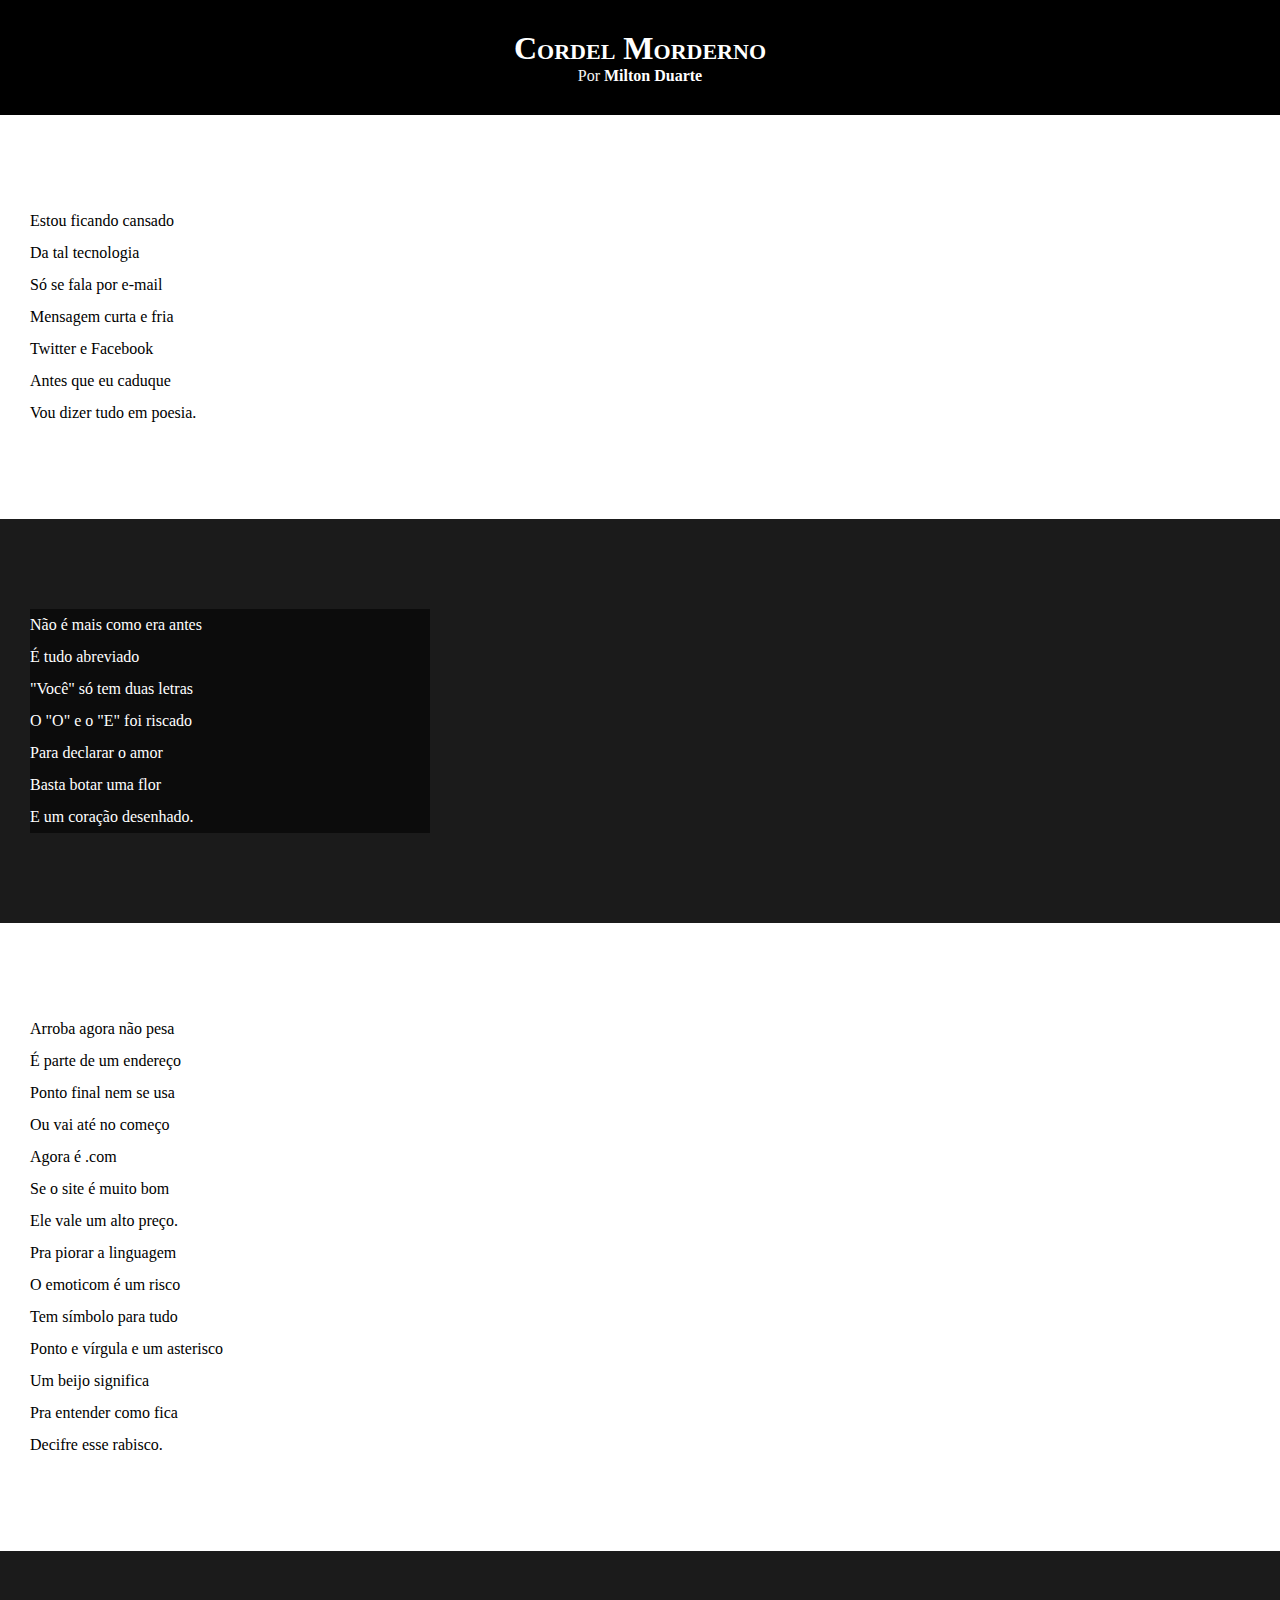
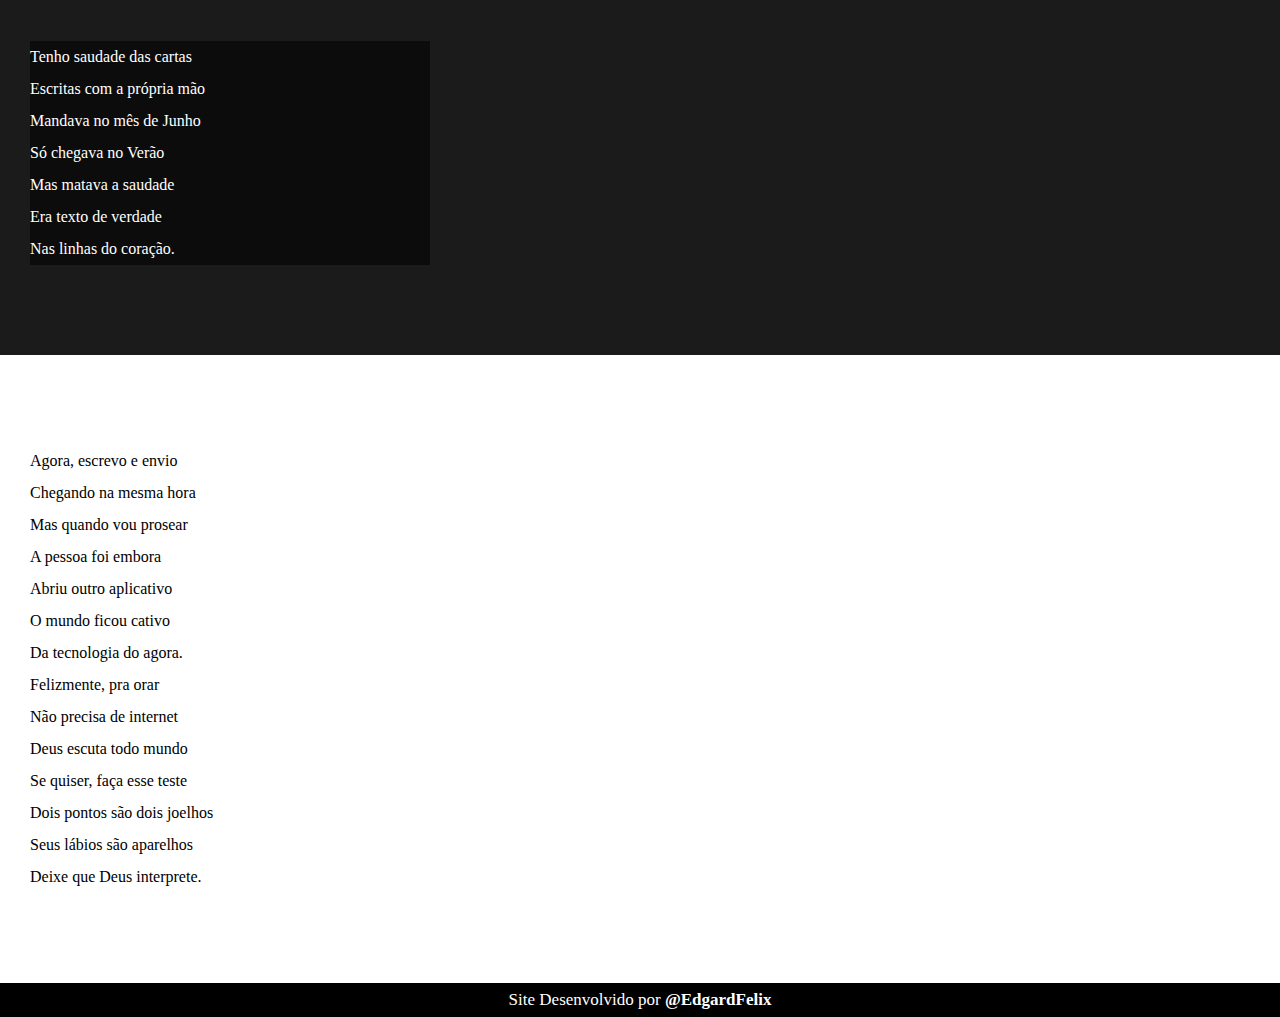
==== pag01.html @ 6a3f0fea "Criando estrutura" ====
<!DOCTYPE html>
<html lang="pt-br">
<head>
    <meta charset="UTF-8">
    <meta name="viewport" content="width=device-width, initial-scale=1.0">
    <link rel="shortcut icon" href="icon/nota.ico" type="image/x-icon">
    <title>Cordel Morderno</title>
    <link rel="stylesheet" href="estilo.css">
</head>
<body>
        <header>
            <h1>Cordel Morderno</h1>

            <p>Por <a href="https://www.recantodasletras.com.br/poesias/3186743" target="_blank">Milton Duarte</a></p>
        </header>


        <section class="normal">
            <p>
                Estou ficando cansado <br>
                Da tal tecnologia <br>
                Só se fala por e-mail <br>
                Mensagem curta e fria <br>
                Twitter e Facebook <br>
                Antes que eu caduque <br>
                Vou dizer tudo em poesia.
            </p>
        </section>

        

        <section class="imagem">
            <p>
                Não é mais como era antes <br>
                É tudo abreviado <br>
                "Você" só tem duas letras <br>
                O "O" e o "E" foi riscado <br>
                Para declarar o amor <br>
                Basta botar uma flor <br>
                E um coração desenhado.
            </p>
        </section>

        

        <section class="normal">
            <p>
                Arroba agora não pesa <br>
                É parte de um endereço <br>
                Ponto final nem se usa <br>
                Ou vai até no começo <br>
                Agora é .com <br>
                Se o site é muito bom <br>
                Ele vale um alto preço.
            </p>

            <p>
                Pra piorar a linguagem <br>
                O emoticom é um risco <br>
                Tem símbolo para tudo <br>
                Ponto e vírgula e um asterisco <br>
                Um beijo significa <br>
                Pra entender como fica <br>
                Decifre esse rabisco.
            </p>
        </section>

        <section class="imagem">
            <p>
                Tenho saudade das cartas <br>
                Escritas com a própria mão <br>
                Mandava no mês de Junho <br>
                Só chegava no Verão <br>
                Mas matava a saudade <br>
                Era texto de verdade <br>
                Nas linhas do coração.
            </p>
        </section>


        <section class="normal">
            <p>
                Agora, escrevo e envio <br>
                Chegando na mesma hora <br>
                Mas quando vou prosear <br>
                A pessoa foi embora <br>
                Abriu outro aplicativo <br>
                O mundo ficou cativo <br>
                Da tecnologia do agora.
            </p>

            <p>
                Felizmente, pra orar <br>
                Não precisa de internet <br>
                Deus escuta todo mundo <br>
                Se quiser, faça esse teste <br>
                Dois pontos são dois joelhos <br>
                Seus lábios são aparelhos <br>
                Deixe que Deus interprete.
            </p>
        </section>

        <footer>
            Site Desenvolvido por <a href="https://github.com/dev-edgardfelix" target="_blank">@EdgardFelix</a>
        </footer>
</body>
</html>
---- estilo.css ----
@charset "UTF-8";

*{
    margin: 0px;
    padding: 0px;
}

html,body{
    min-height: 100vh;
    background-color: darkgrey;
}
header{
    background-color: black;
    text-align: center;
}
header > h1{
    color: white;
    padding-top: 30px;
    font-variant: small-caps;
}
header > p{
    color: whitesmoke;
    padding-bottom: 30px;
}
a{
    text-decoration: none;
    color: white;
    font-weight: bold;
}
a:hover{
    color: rgb(0, 223, 0);
    text-decoration: underline;
    transition-duration: .3s;
}
section{
    padding-top: 10vh;
    padding-bottom: 10vh;
    line-height: 2em;
    padding-left: 30px;
}
.normal{
    background-color: white;
    color: black;
}
.imagem{
    background-color: rgb(27, 27, 27);
    color: white;
}
section.imagem > p{
    background-color: rgba(0, 0, 0, 0.555);
    width: 400px;
}
footer{
    background-color: black;
    color: white;
    padding: 7px;
    font-size: 17px;
    text-align: center;
}
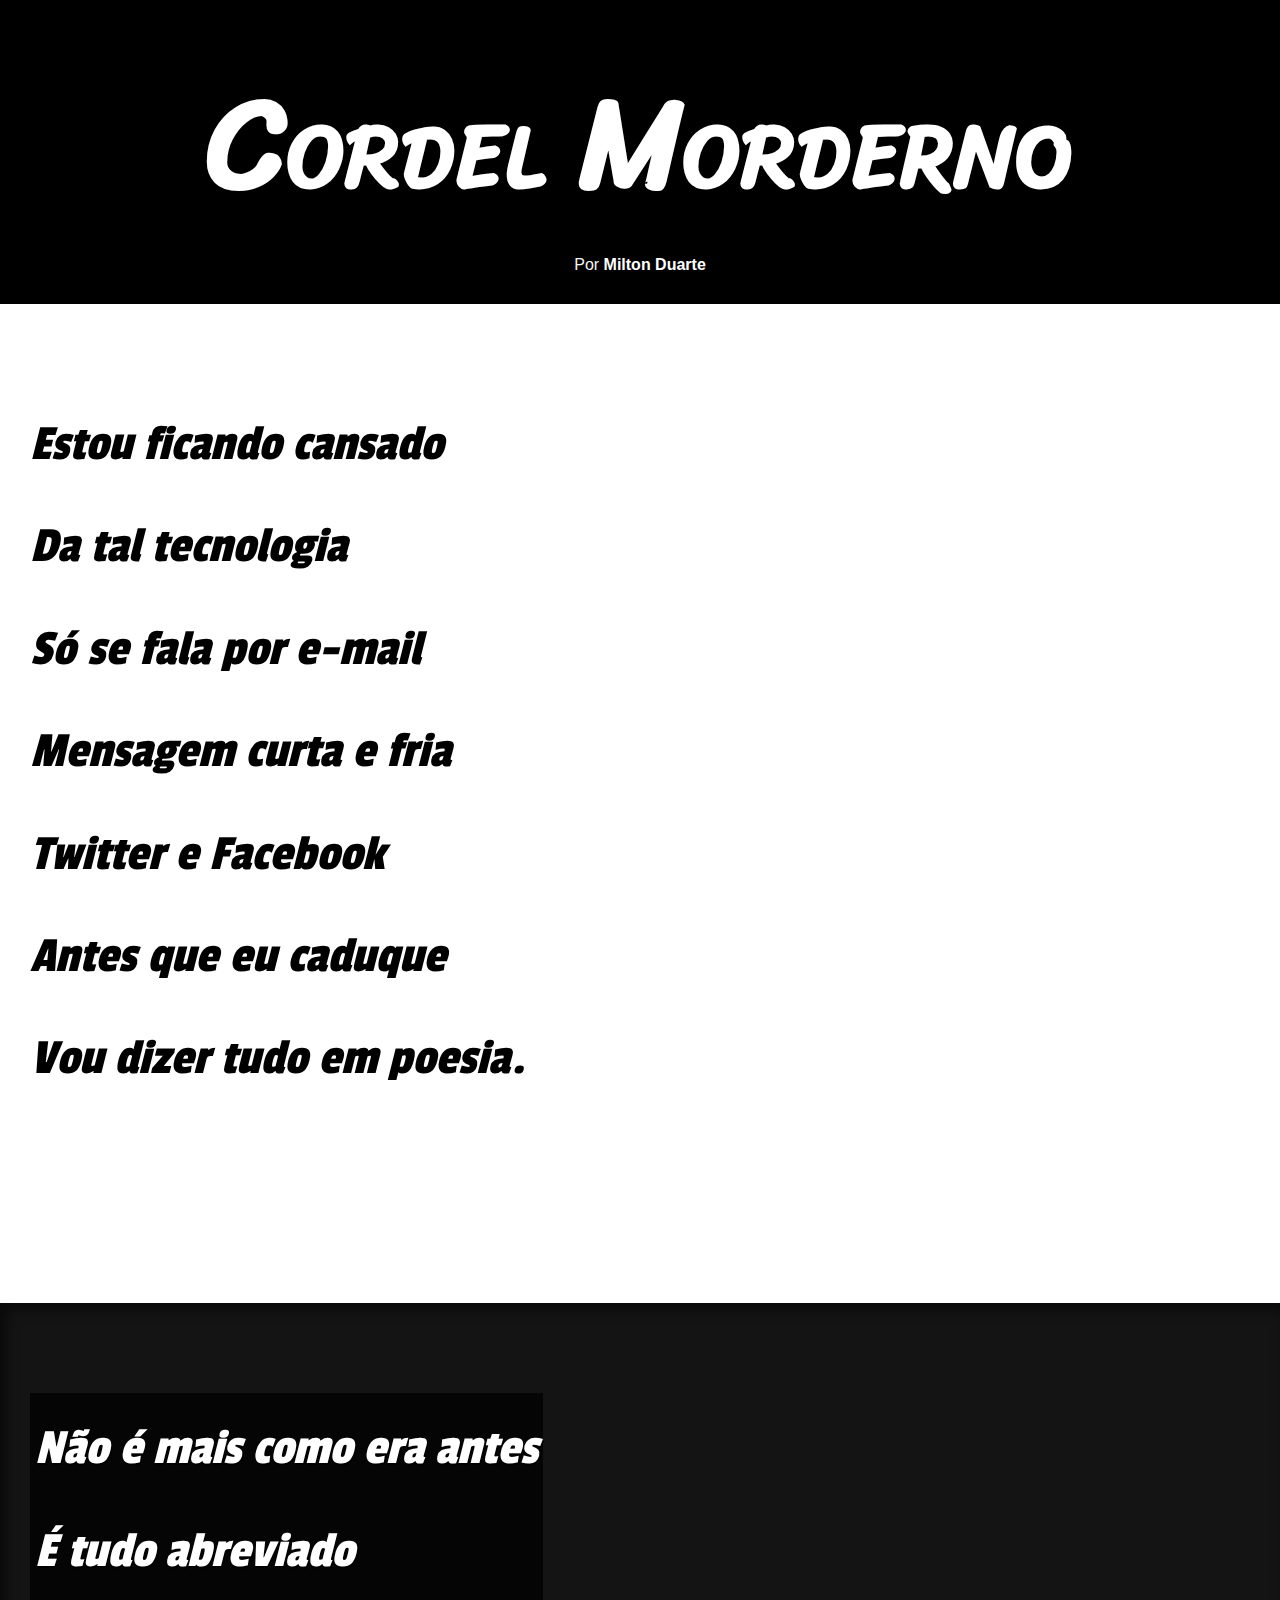
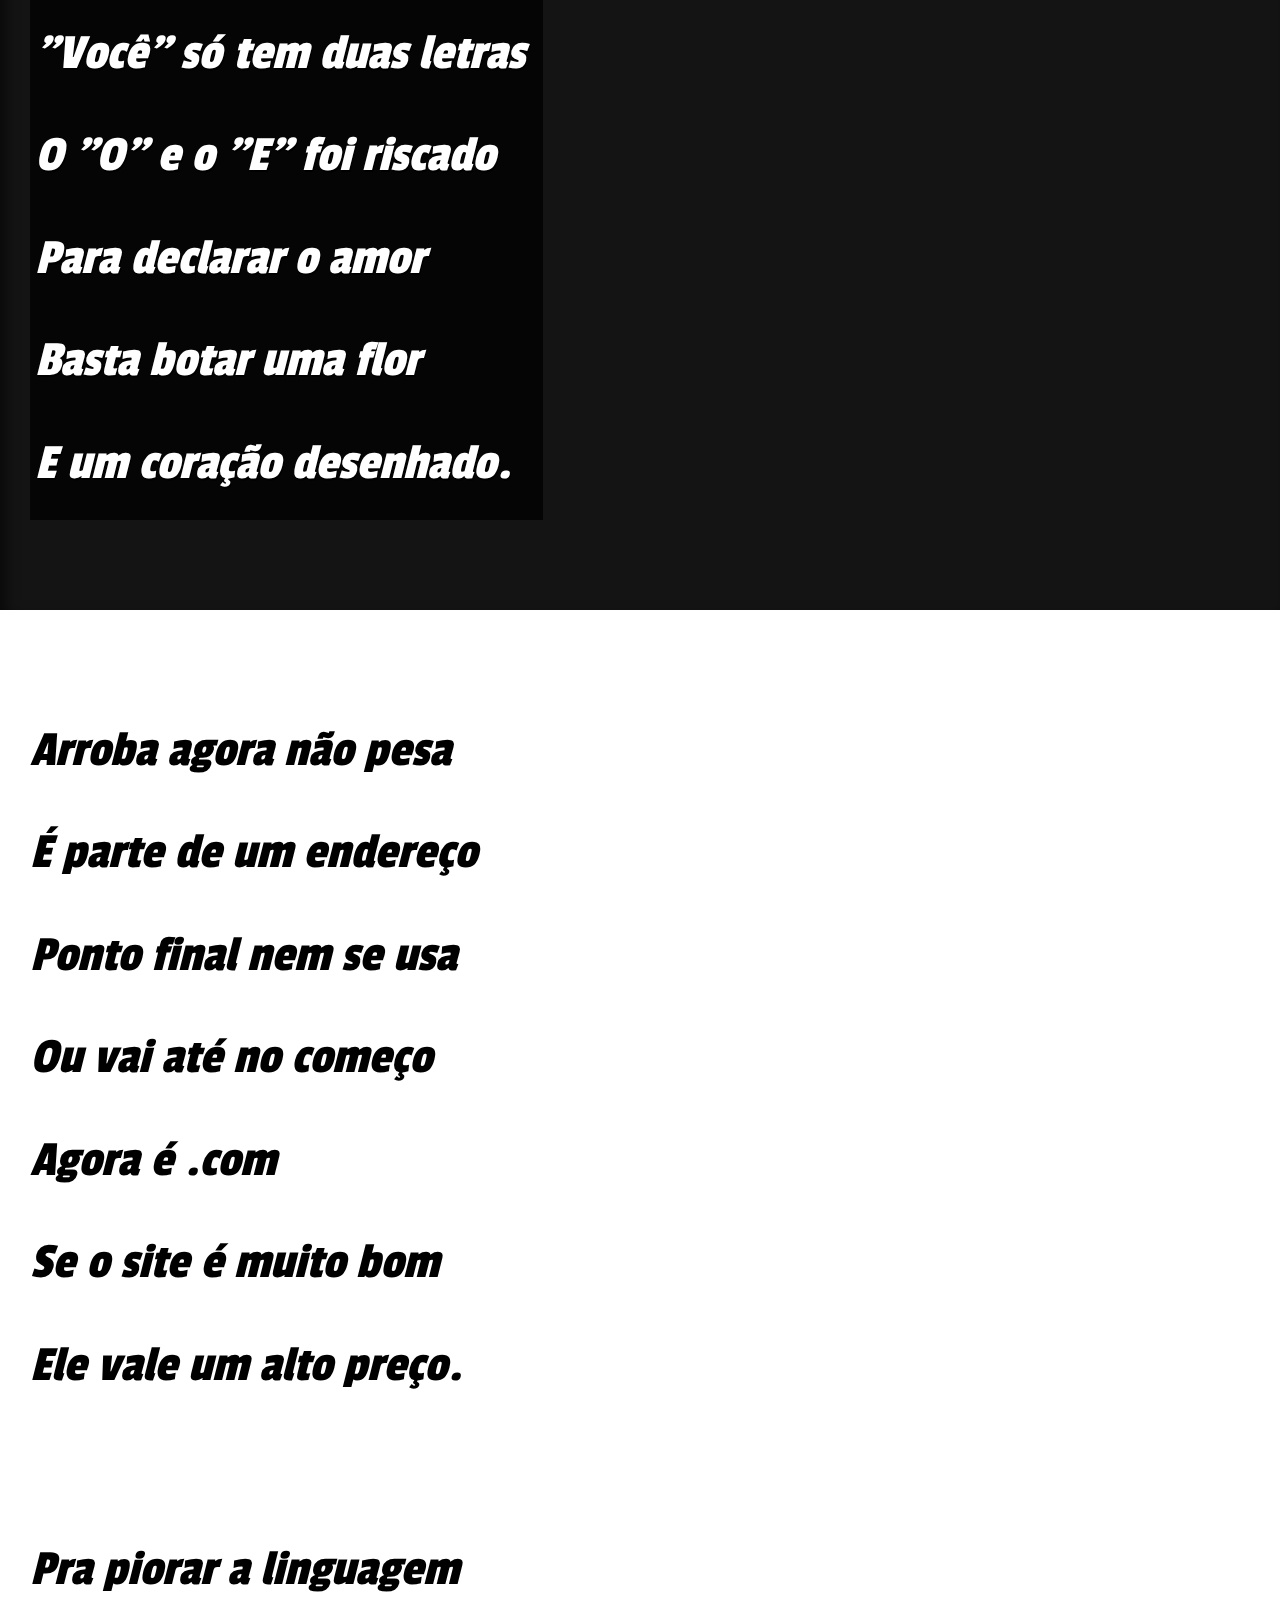
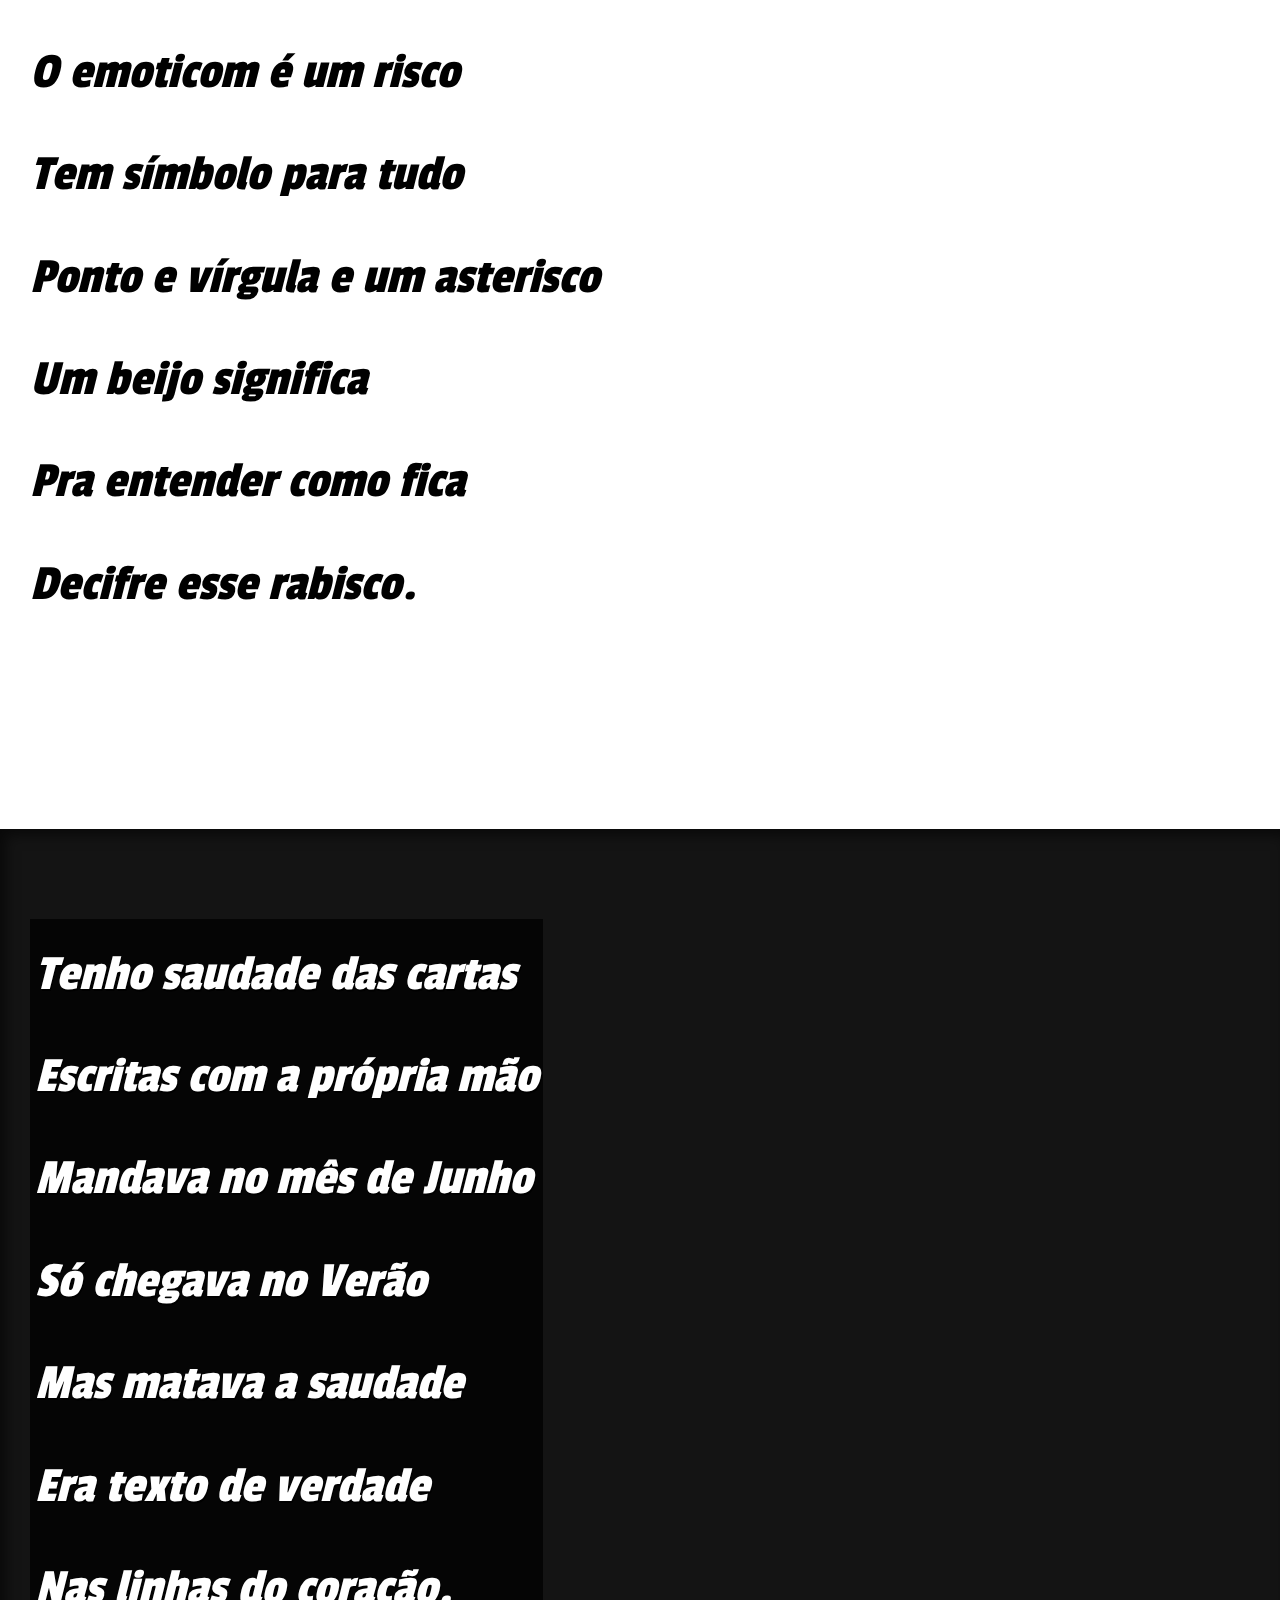
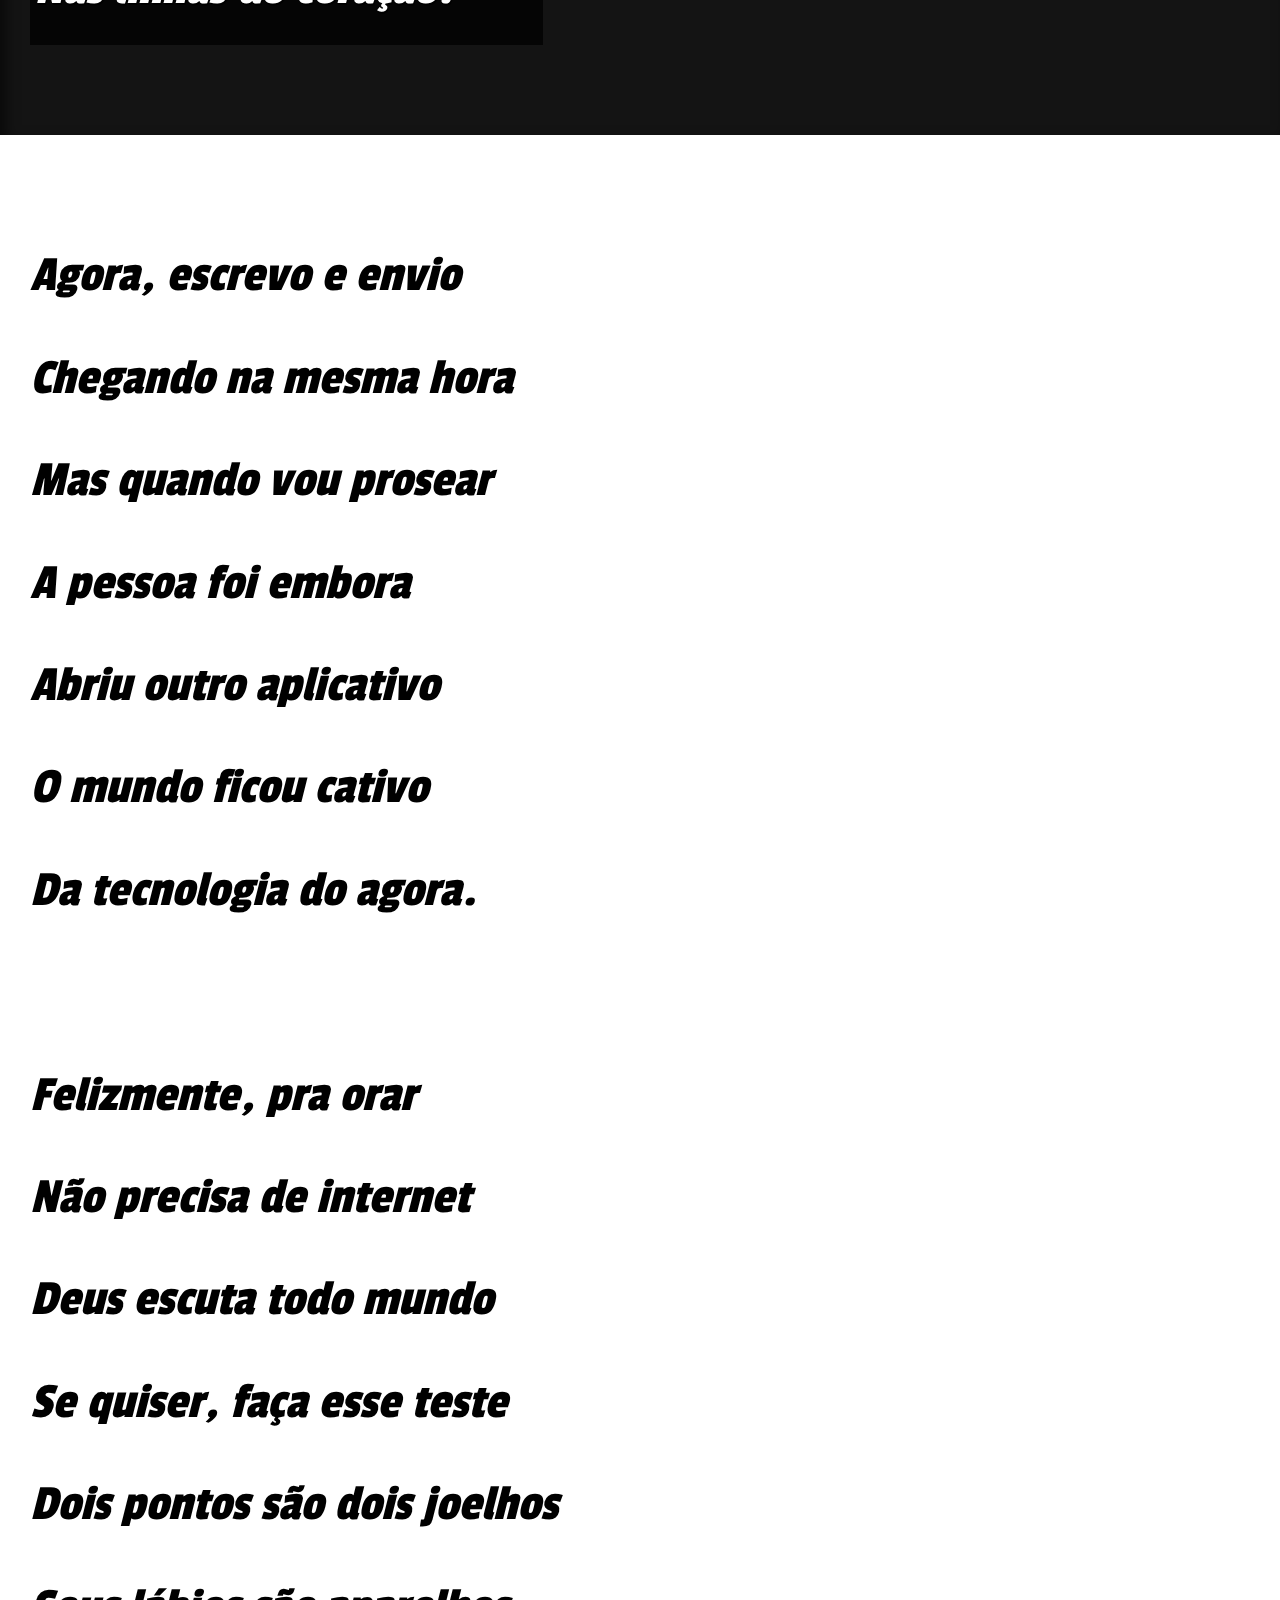
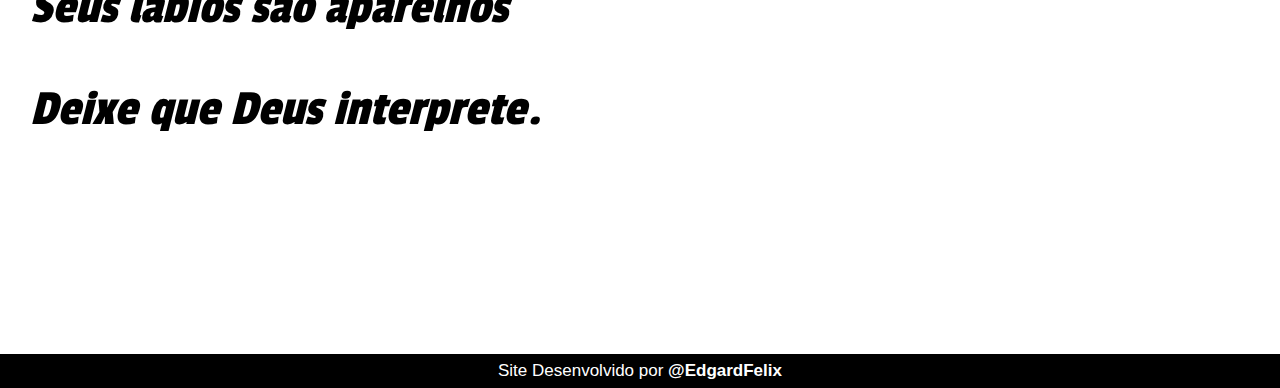
==== commit 0ae8c6f4: "Atualização das imagens de fundo" ====
--- a/pag01.html
+++ b/pag01.html
@@ -29,7 +29,7 @@
 
         
 
-        <section class="imagem">
+        <section class="imagem" id="img01">
             <p>
                 Não é mais como era antes <br>
                 É tudo abreviado <br>
@@ -65,7 +65,7 @@
             </p>
         </section>
 
-        <section class="imagem">
+        <section class="imagem" id="img02">
             <p>
                 Tenho saudade das cartas <br>
                 Escritas com a própria mão <br>
--- a/estilo.css
+++ b/estilo.css
@@ -1,5 +1,12 @@
 @charset "UTF-8";
+@import url('https://fonts.googleapis.com/css2?family=Passion+One:wght@400;700;900&display=swap');
+@import url('https://fonts.googleapis.com/css2?family=Sriracha&display=swap');
 
+:root{
+    --fonte1: Verdana, Geneva, Tahoma, sans-serif;
+    --fonte2: "Sriracha", cursive;
+    --fonte3: "Passion One", sans-serif;
+}
 *{
     margin: 0px;
     padding: 0px;
@@ -8,6 +15,7 @@
 html,body{
     min-height: 100vh;
     background-color: darkgrey;
+    font-family: var(--fonte1) ;
 }
 header{
     background-color: black;
@@ -17,6 +25,8 @@
     color: white;
     padding-top: 30px;
     font-variant: small-caps;
+    font-family: var(--fonte2);
+    font-size: 10vw;
 }
 header > p{
     color: whitesmoke;
@@ -37,18 +47,37 @@
     padding-bottom: 10vh;
     line-height: 2em;
     padding-left: 30px;
+    font-family: var(--fonte3);
+    font-style: italic;
+    font-size: 4vw;
+}
+section > p{
+    padding-bottom: 2em;
 }
 .normal{
     background-color: white;
     color: black;
 }
 .imagem{
-    background-color: rgb(27, 27, 27);
+    background-color: rgb(20, 20, 20);
     color: white;
+    box-shadow: inset 6px 6px 13px 0px rgba(0, 0, 0, 0.555);
+    background-attachment: fixed;
+}
+#img01{
+    background-image: url('imagens/céu-estrelado.jpg');
+    background-position: right center;
+    background-size: cover;
+}
+#img02{
+    background-image: url('imagens/relógio-mapa.jpg');
 }
 section.imagem > p{
-    background-color: rgba(0, 0, 0, 0.555);
-    width: 400px;
+    background-color: rgba(0, 0, 0, 0.747);
+    display: inline-block;
+    padding: 5px;
+    text-shadow: 1px 2px 0px black;
+    background-size: cover;
 }
 footer{
     background-color: black;
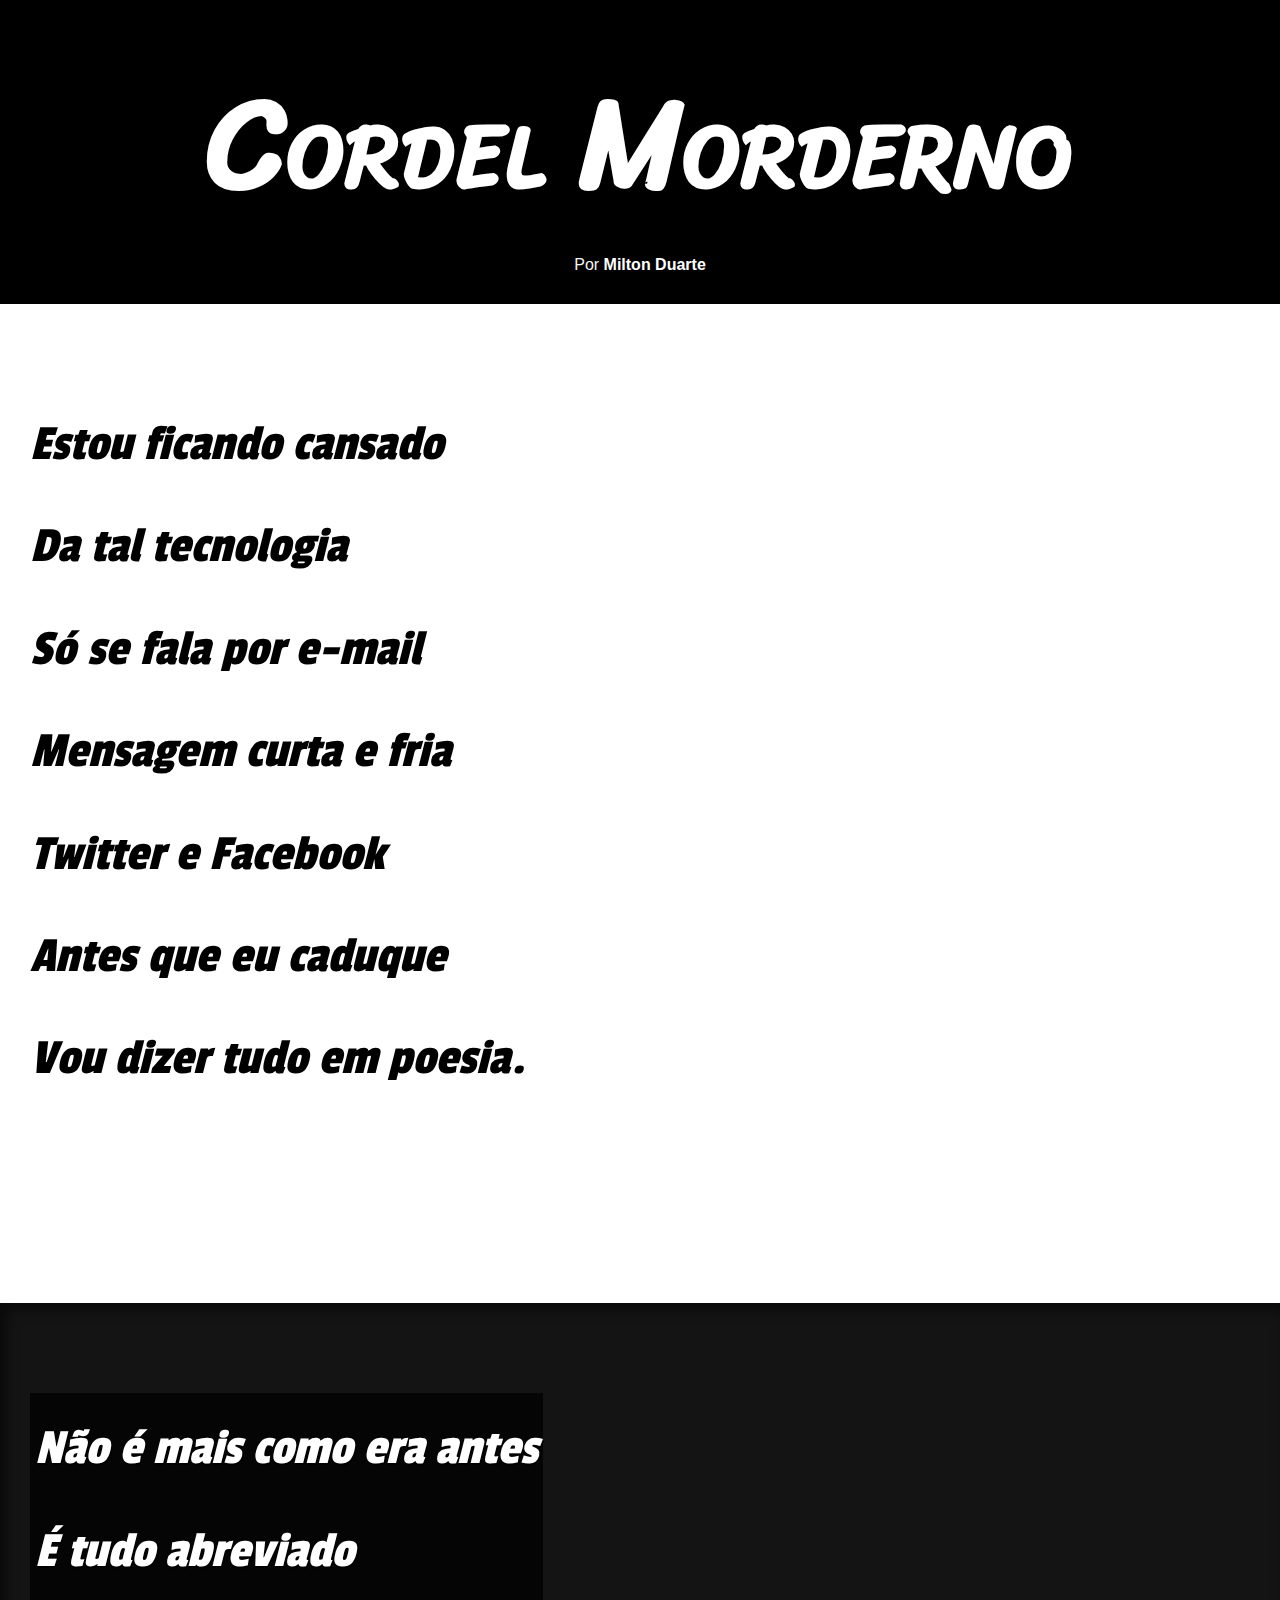
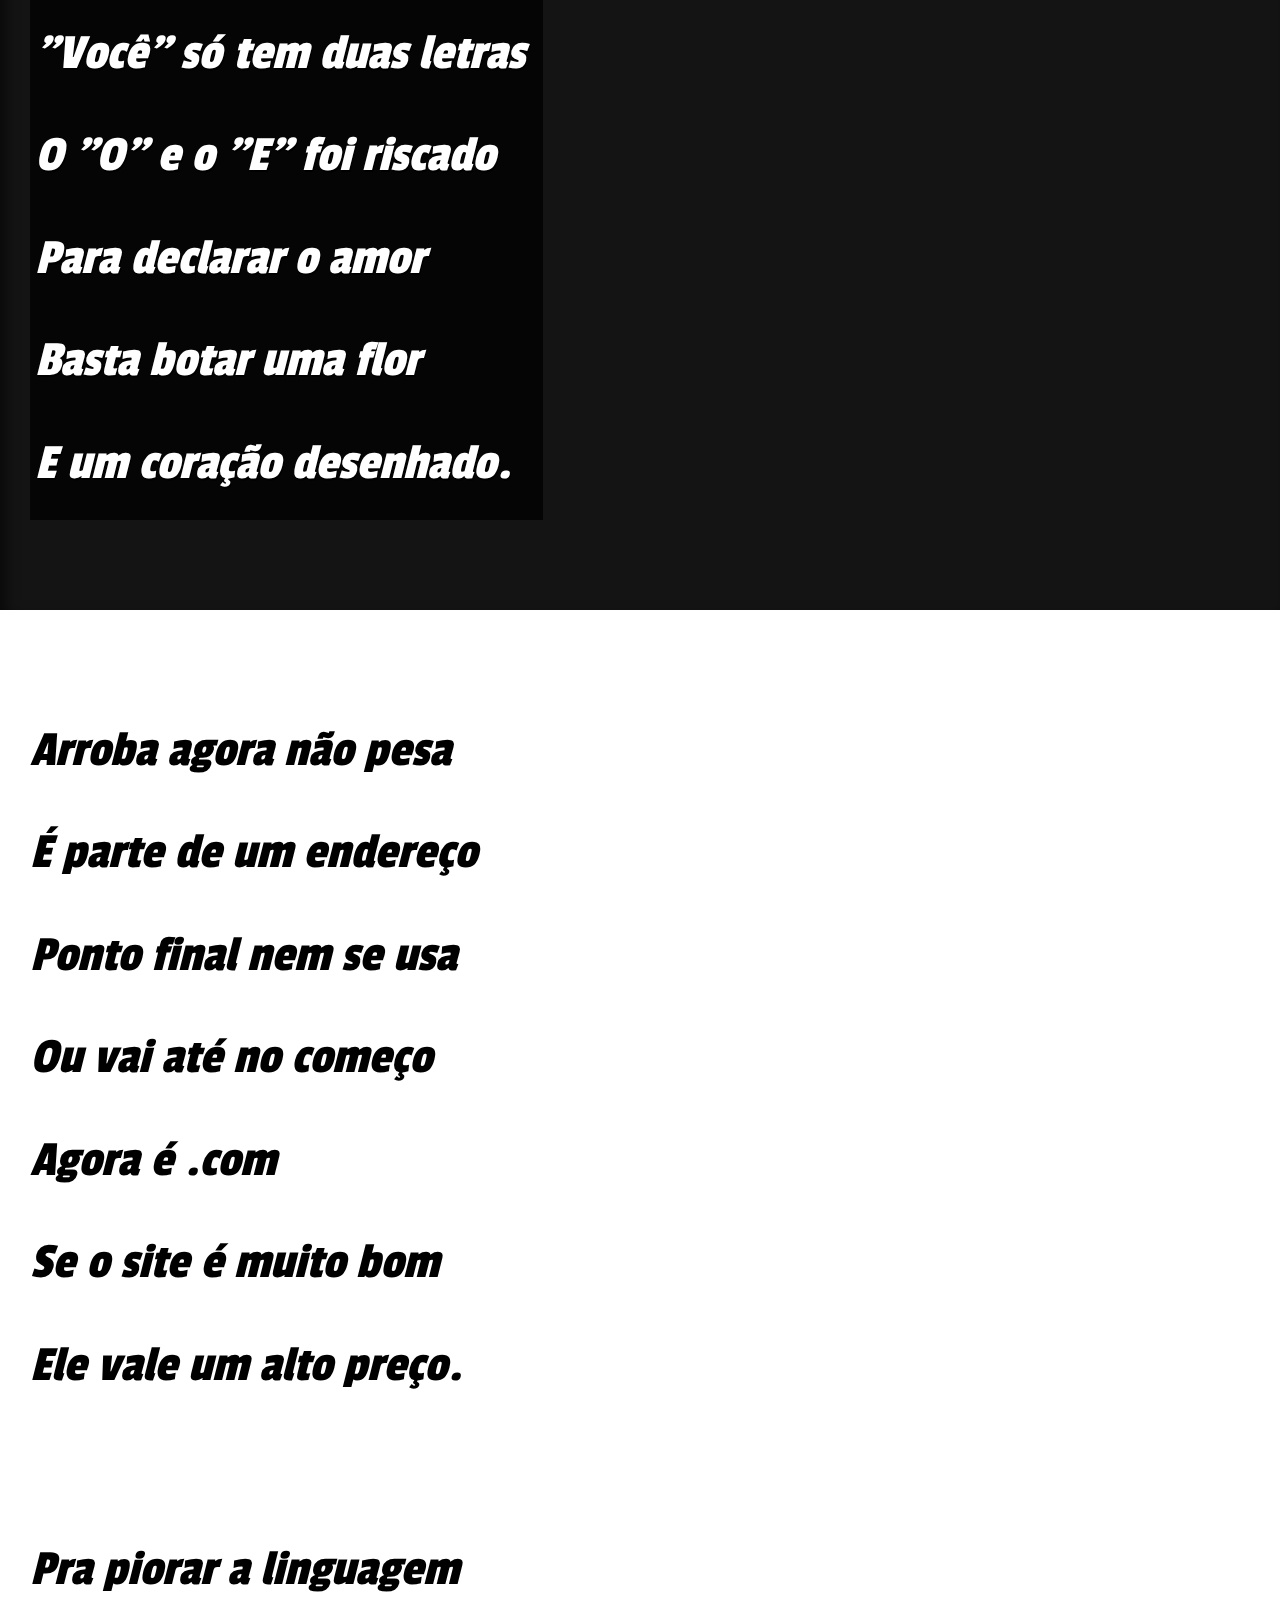
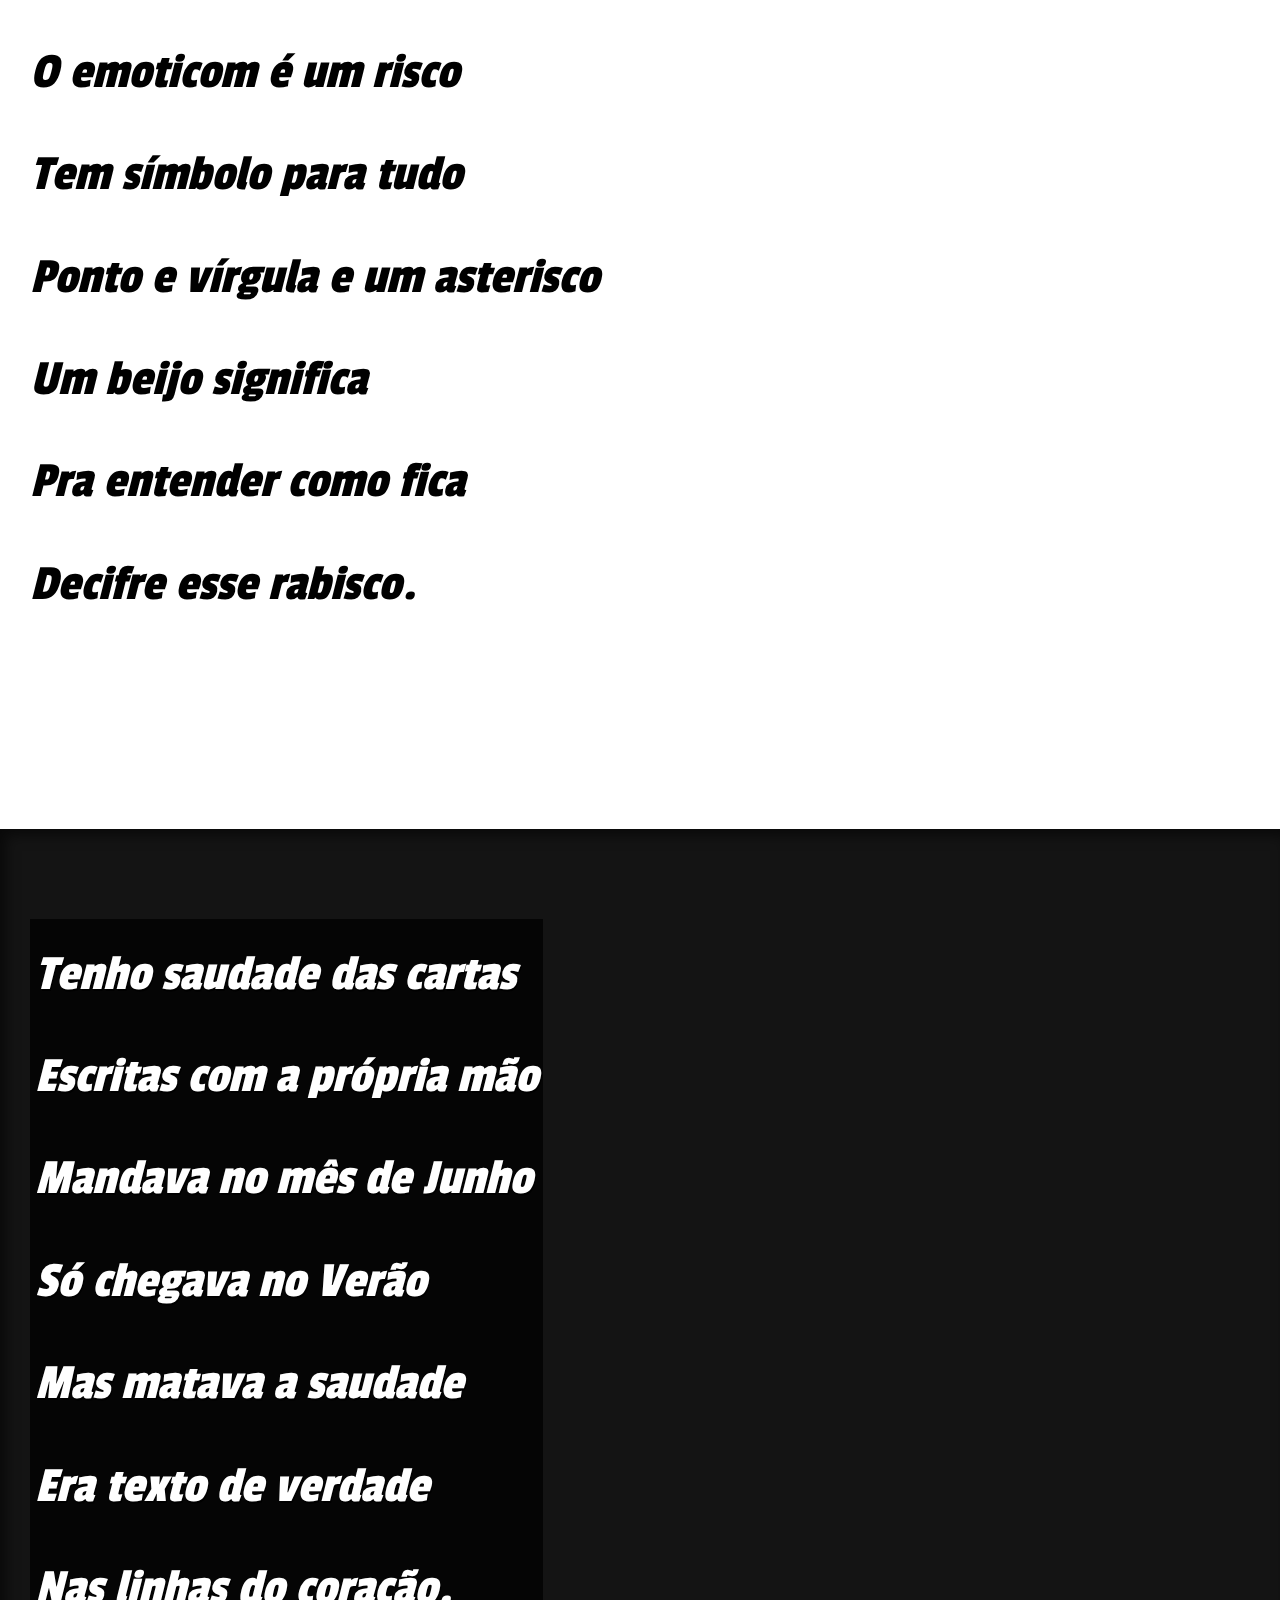
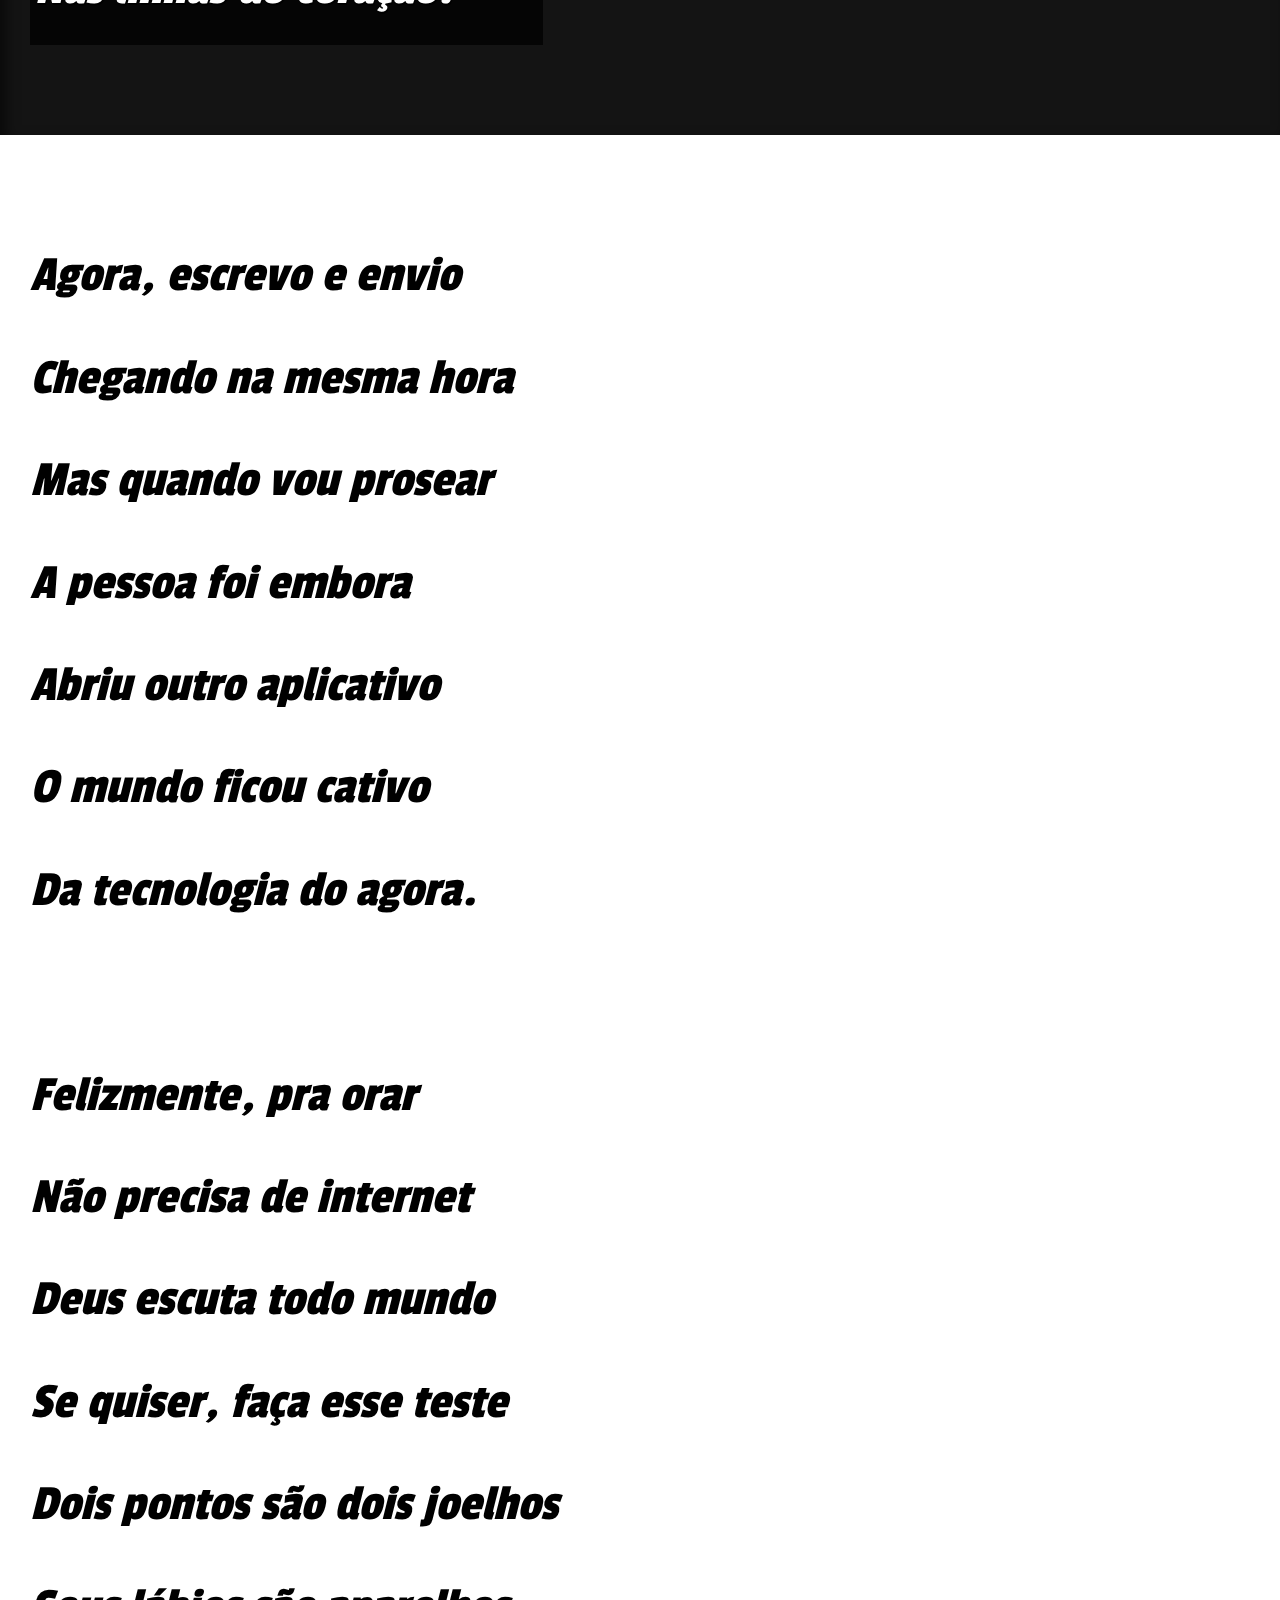
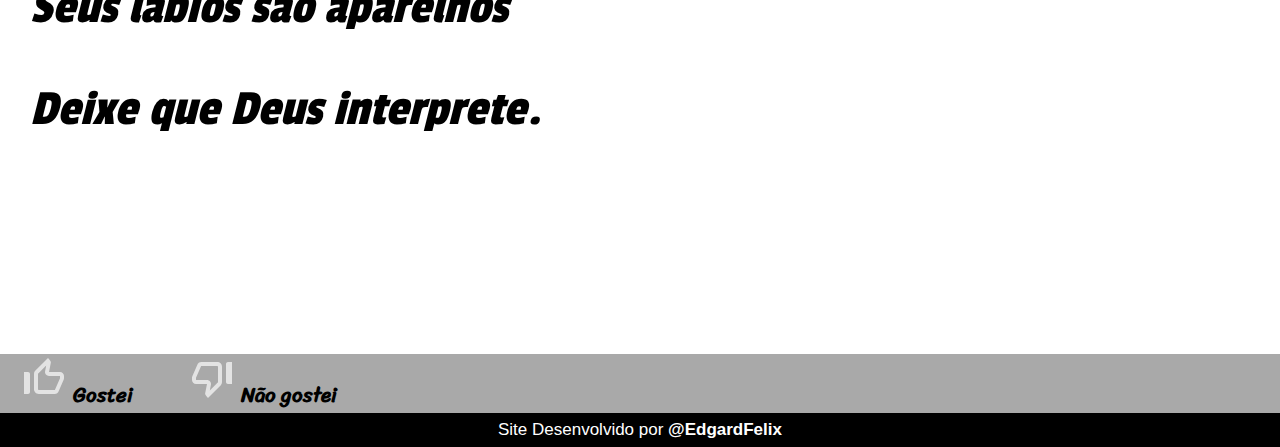
==== commit 11592e5a: "Adicionando botões de Like e Deslike" ====
--- a/pag01.html
+++ b/pag01.html
@@ -3,7 +3,8 @@
 <head>
     <meta charset="UTF-8">
     <meta name="viewport" content="width=device-width, initial-scale=1.0">
-    <link rel="shortcut icon" href="icon/nota.ico" type="image/x-icon">
+    <link rel="shortcut icon" href="icon/Notepad.ico" type="image/x-icon">
+    <link rel="stylesheet" href="https://stackpath.bootstrapcdn.com/bootstrap/4.1.3/css/bootstrap.min.css" integrity="sha384-MCw98/SFnGE8fJT3GXwEOngsV7Zt27NXFoaoApmYm81iuXoPkFOJwJ8ERdknLPMO" crossorigin="anonymous">
     <title>Cordel Morderno</title>
     <link rel="stylesheet" href="estilo.css">
 </head>
@@ -100,8 +101,17 @@
             </p>
         </section>
 
+        <span id="like" onclick="gostei()">
+            <svg xmlns="http://www.w3.org/2000/svg" height="48px" viewBox="0 0 24 24" width="48px" fill="#e3e3e3"><path d="M0 0h24v24H0V0z" fill="none"/><path d="M13.11 5.72l-.57 2.89c-.12.59.04 1.2.42 1.66.38.46.94.73 1.54.73H20v1.08L17.43 18H9.34c-.18 0-.34-.16-.34-.34V9.82l4.11-4.1M14 2L7.59 8.41C7.21 8.79 7 9.3 7 9.83v7.83C7 18.95 8.05 20 9.34 20h8.1c.71 0 1.36-.37 1.72-.97l2.67-6.15c.11-.25.17-.52.17-.8V11c0-1.1-.9-2-2-2h-5.5l.92-4.65c.05-.22.02-.46-.08-.66-.23-.45-.52-.86-.88-1.22L14 2zM4 9H2v11h2c.55 0 1-.45 1-1v-9c0-.55-.45-1-1-1z"/></svg> <span class="joia">Gostei</span>
+        </span>
+
+        <span id="deslike" onclick="naoGostei()">
+            <svg xmlns="http://www.w3.org/2000/svg" height="48px" viewBox="0 0 24 24" width="48px" fill="#e3e3e3"><path d="M24 24H0V0h24v24z" fill="none"/><path d="M10.89 18.28l.57-2.89c.12-.59-.04-1.2-.42-1.66-.38-.46-.94-.73-1.54-.73H4v-1.08L6.57 6h8.09c.18 0 .34.16.34.34v7.84l-4.11 4.1M10 22l6.41-6.41c.38-.38.59-.89.59-1.42V6.34C17 5.05 15.95 4 14.66 4h-8.1c-.71 0-1.36.37-1.72.97l-2.67 6.15c-.11.25-.17.52-.17.8V13c0 1.1.9 2 2 2h5.5l-.92 4.65c-.05.22-.02.46.08.66.23.45.52.86.88 1.22L10 22zm10-7h2V4h-2c-.55 0-1 .45-1 1v9c0 .55.45 1 1 1z"/></svg> <span>Não gostei</span>
+        </span>
+        
         <footer>
             Site Desenvolvido por <a href="https://github.com/dev-edgardfelix" target="_blank">@EdgardFelix</a>
         </footer>
+        <script src="script.js"></script>
 </body>
 </html>--- a/estilo.css
+++ b/estilo.css
@@ -79,6 +79,32 @@
     text-shadow: 1px 2px 0px black;
     background-size: cover;
 }
+#like{
+    font-family: var(--fonte2);
+    font-size: 1.3em;
+    padding-left: 20px;
+    padding-right: 30px;
+    font-weight: bold;
+}
+#like:hover{
+    color: blue;
+    transition-duration: .2s;
+    cursor: pointer;
+}
+
+#deslike{
+    font-family: var(--fonte2);
+    font-size: 1.3em;
+    padding-left: 20px;
+    padding-right: 30px;
+    font-weight: bold;
+}
+#deslike:hover{
+    color: red;
+    transition-duration: .2s;
+    cursor: pointer;
+}
+
 footer{
     background-color: black;
     color: white;
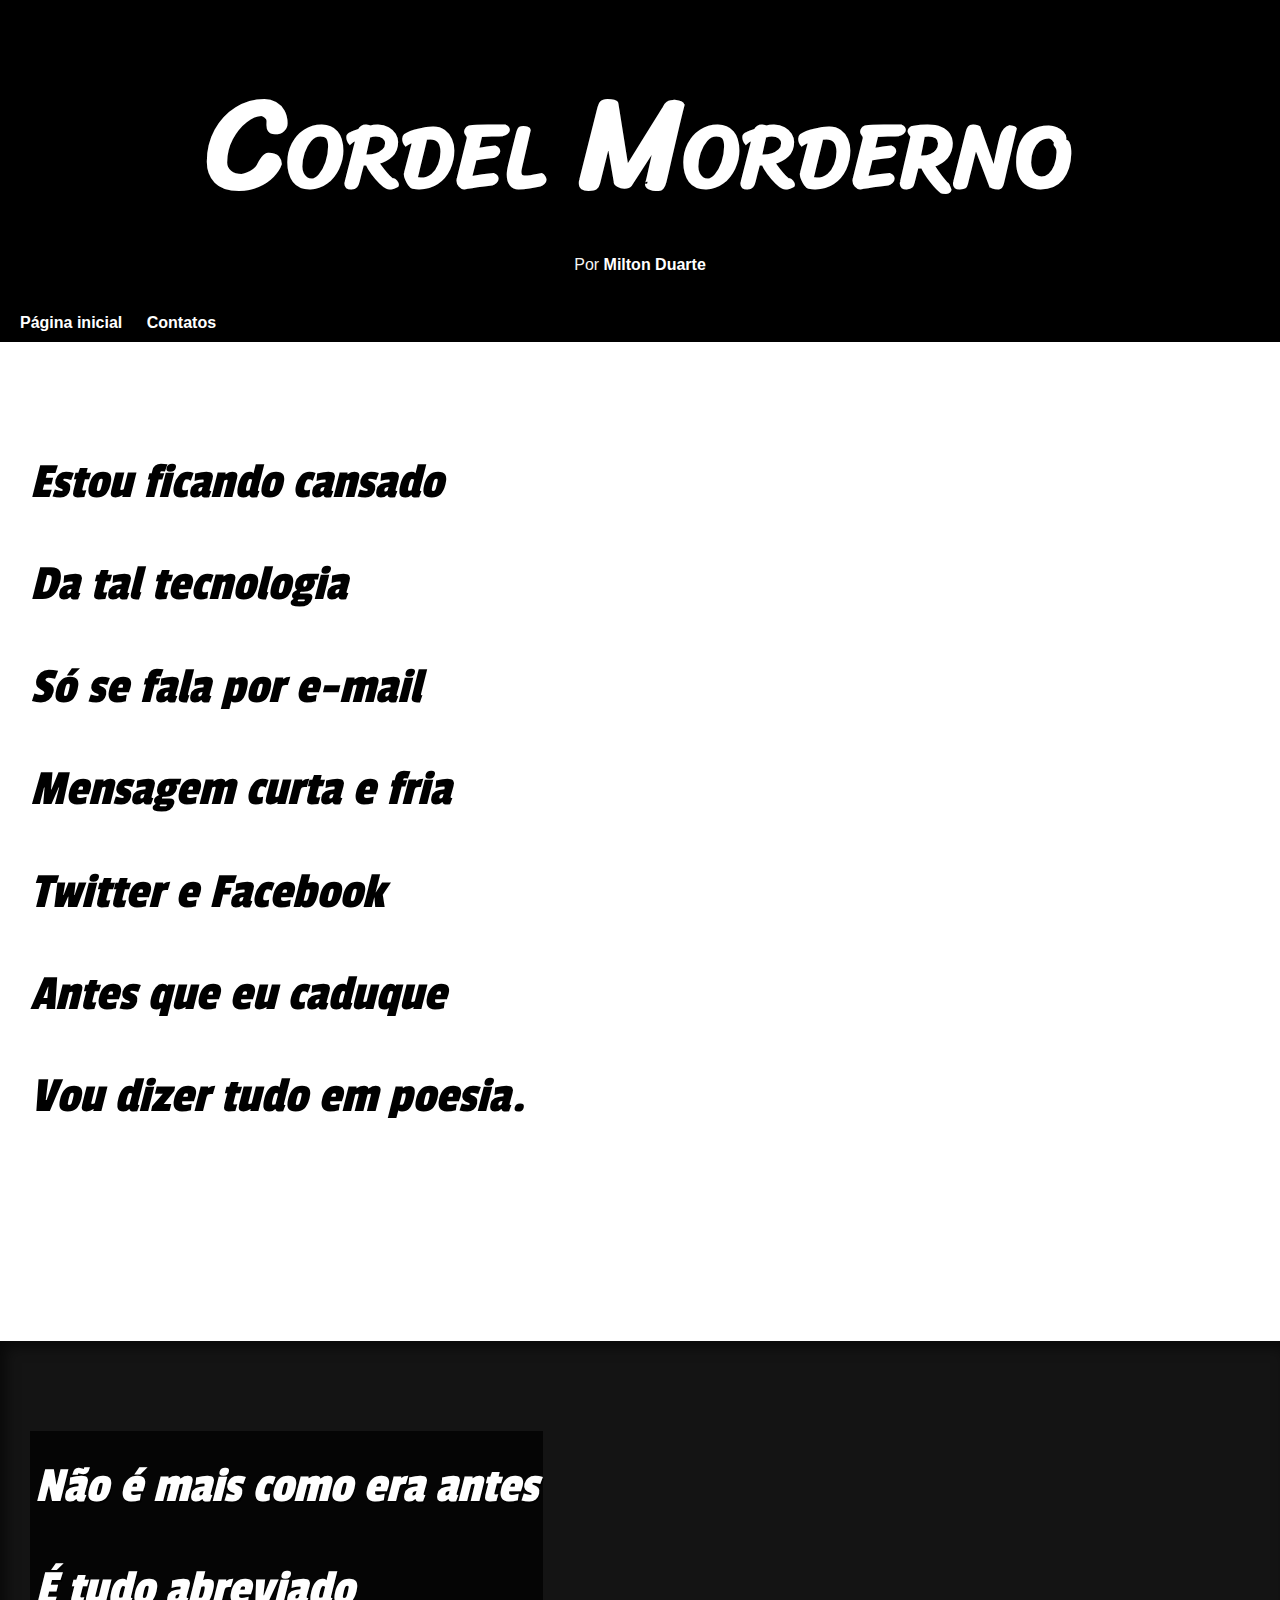
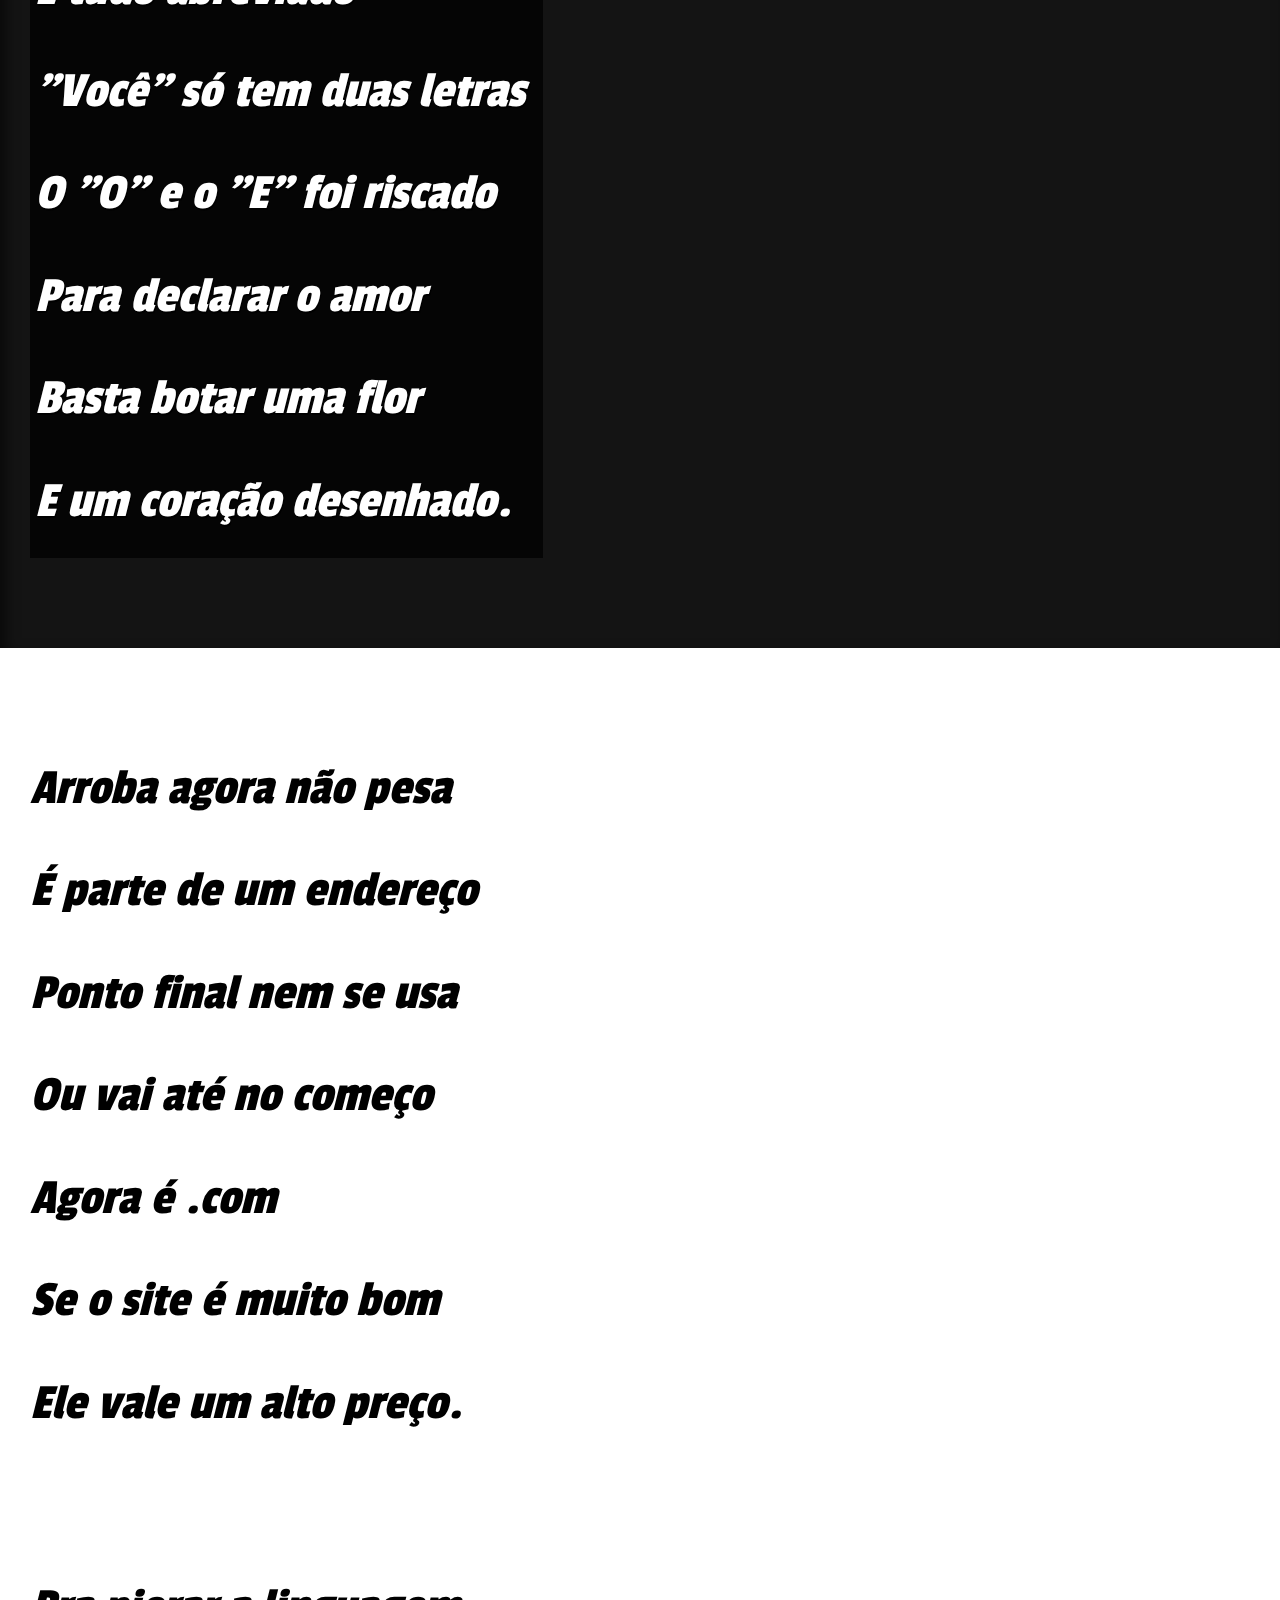
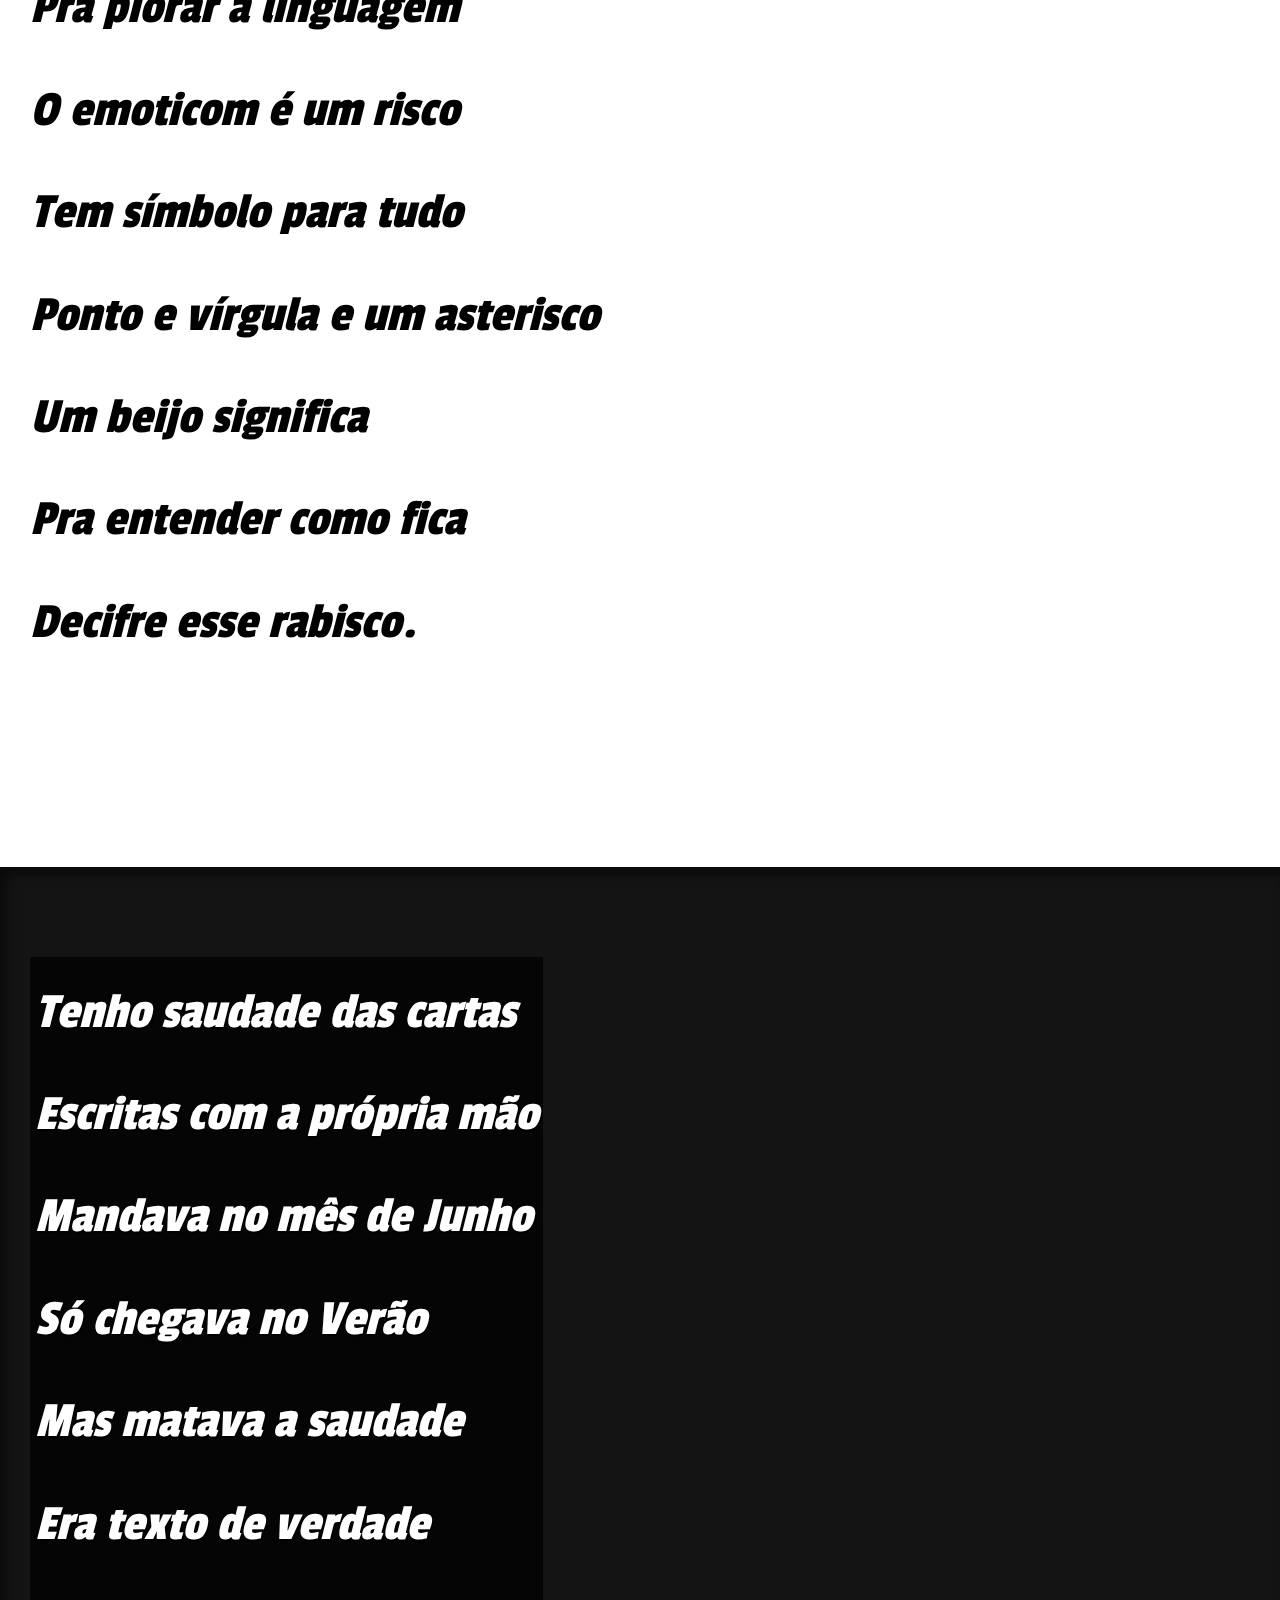
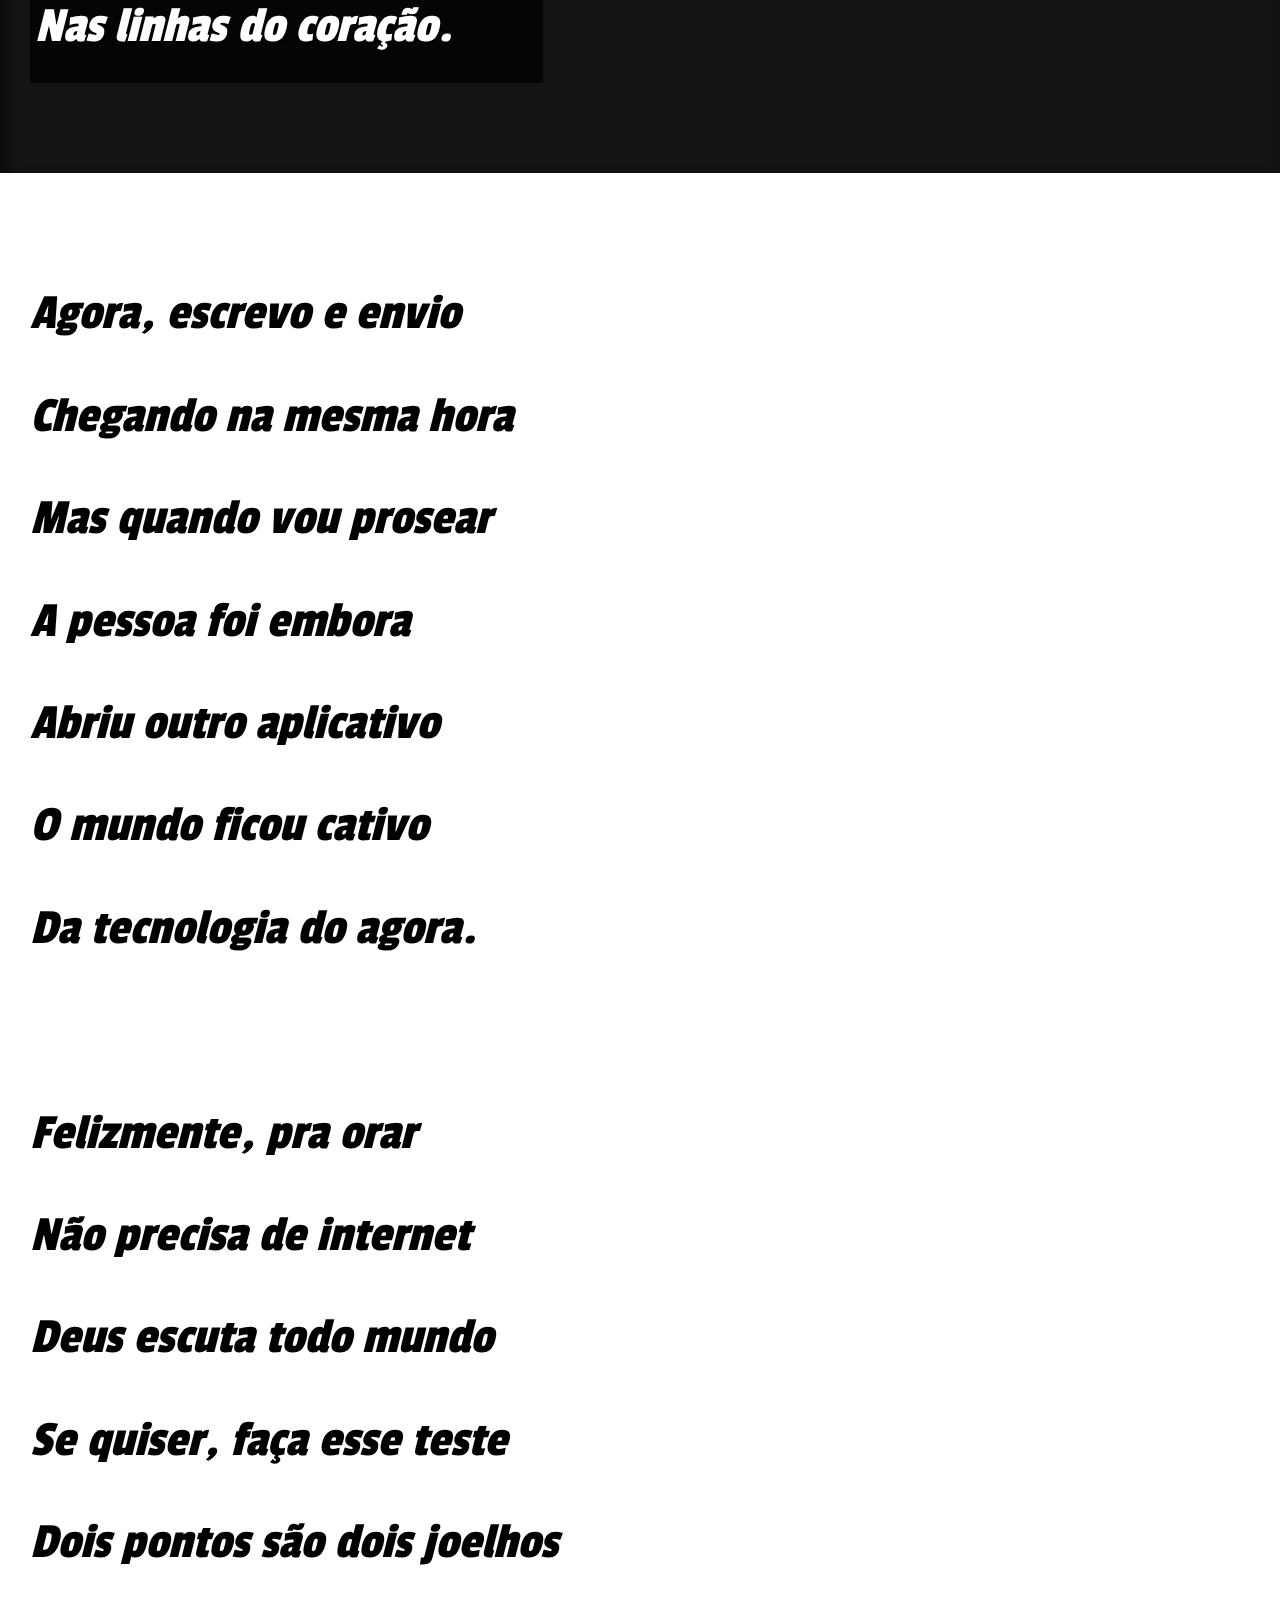
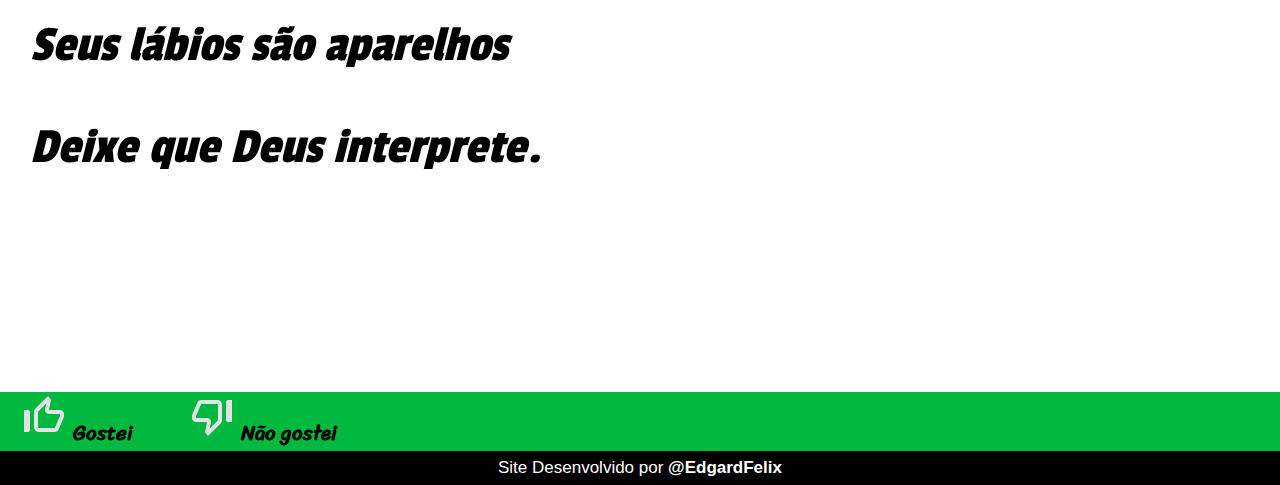
==== commit 71757c3c: "Adicionando parágrafos e fundos" ====
--- a/pag01.html
+++ b/pag01.html
@@ -6,7 +6,7 @@
     <link rel="shortcut icon" href="icon/Notepad.ico" type="image/x-icon">
     <link rel="stylesheet" href="https://stackpath.bootstrapcdn.com/bootstrap/4.1.3/css/bootstrap.min.css" integrity="sha384-MCw98/SFnGE8fJT3GXwEOngsV7Zt27NXFoaoApmYm81iuXoPkFOJwJ8ERdknLPMO" crossorigin="anonymous">
     <title>Cordel Morderno</title>
-    <link rel="stylesheet" href="estilo.css">
+    <link rel="stylesheet" href="estiloPag01.css">
 </head>
 <body>
         <header>
@@ -15,6 +15,10 @@
             <p>Por <a href="https://www.recantodasletras.com.br/poesias/3186743" target="_blank">Milton Duarte</a></p>
         </header>
 
+        <nav>
+            <a href="index.html" class="menu">Página inicial</a>
+            <a href="#" class="menu">Contatos</a>
+        </nav>
 
         <section class="normal">
             <p>
@@ -100,15 +104,14 @@
                 Deixe que Deus interprete.
             </p>
         </section>
-
-        <span id="like" onclick="gostei()">
-            <svg xmlns="http://www.w3.org/2000/svg" height="48px" viewBox="0 0 24 24" width="48px" fill="#e3e3e3"><path d="M0 0h24v24H0V0z" fill="none"/><path d="M13.11 5.72l-.57 2.89c-.12.59.04 1.2.42 1.66.38.46.94.73 1.54.73H20v1.08L17.43 18H9.34c-.18 0-.34-.16-.34-.34V9.82l4.11-4.1M14 2L7.59 8.41C7.21 8.79 7 9.3 7 9.83v7.83C7 18.95 8.05 20 9.34 20h8.1c.71 0 1.36-.37 1.72-.97l2.67-6.15c.11-.25.17-.52.17-.8V11c0-1.1-.9-2-2-2h-5.5l.92-4.65c.05-.22.02-.46-.08-.66-.23-.45-.52-.86-.88-1.22L14 2zM4 9H2v11h2c.55 0 1-.45 1-1v-9c0-.55-.45-1-1-1z"/></svg> <span class="joia">Gostei</span>
-        </span>
-
-        <span id="deslike" onclick="naoGostei()">
-            <svg xmlns="http://www.w3.org/2000/svg" height="48px" viewBox="0 0 24 24" width="48px" fill="#e3e3e3"><path d="M24 24H0V0h24v24z" fill="none"/><path d="M10.89 18.28l.57-2.89c.12-.59-.04-1.2-.42-1.66-.38-.46-.94-.73-1.54-.73H4v-1.08L6.57 6h8.09c.18 0 .34.16.34.34v7.84l-4.11 4.1M10 22l6.41-6.41c.38-.38.59-.89.59-1.42V6.34C17 5.05 15.95 4 14.66 4h-8.1c-.71 0-1.36.37-1.72.97l-2.67 6.15c-.11.25-.17.52-.17.8V13c0 1.1.9 2 2 2h5.5l-.92 4.65c-.05.22-.02.46.08.66.23.45.52.86.88 1.22L10 22zm10-7h2V4h-2c-.55 0-1 .45-1 1v9c0 .55.45 1 1 1z"/></svg> <span>Não gostei</span>
-        </span>
-        
+        <div class="avaliação">
+            <span id="like" onclick="gostei()">
+                <svg xmlns="http://www.w3.org/2000/svg" height="48px" viewBox="0 0 24 24" width="48px" fill="#e3e3e3"><path d="M0 0h24v24H0V0z" fill="none"/><path d="M13.11 5.72l-.57 2.89c-.12.59.04 1.2.42 1.66.38.46.94.73 1.54.73H20v1.08L17.43 18H9.34c-.18 0-.34-.16-.34-.34V9.82l4.11-4.1M14 2L7.59 8.41C7.21 8.79 7 9.3 7 9.83v7.83C7 18.95 8.05 20 9.34 20h8.1c.71 0 1.36-.37 1.72-.97l2.67-6.15c.11-.25.17-.52.17-.8V11c0-1.1-.9-2-2-2h-5.5l.92-4.65c.05-.22.02-.46-.08-.66-.23-.45-.52-.86-.88-1.22L14 2zM4 9H2v11h2c.55 0 1-.45 1-1v-9c0-.55-.45-1-1-1z"/></svg> <span class="joia">Gostei</span>
+            </span>
+            <span id="deslike" onclick="naoGostei()">
+                <svg xmlns="http://www.w3.org/2000/svg" height="48px" viewBox="0 0 24 24" width="48px" fill="#e3e3e3"><path d="M24 24H0V0h24v24z" fill="none"/><path d="M10.89 18.28l.57-2.89c.12-.59-.04-1.2-.42-1.66-.38-.46-.94-.73-1.54-.73H4v-1.08L6.57 6h8.09c.18 0 .34.16.34.34v7.84l-4.11 4.1M10 22l6.41-6.41c.38-.38.59-.89.59-1.42V6.34C17 5.05 15.95 4 14.66 4h-8.1c-.71 0-1.36.37-1.72.97l-2.67 6.15c-.11.25-.17.52-.17.8V13c0 1.1.9 2 2 2h5.5l-.92 4.65c-.05.22-.02.46.08.66.23.45.52.86.88 1.22L10 22zm10-7h2V4h-2c-.55 0-1 .45-1 1v9c0 .55.45 1 1 1z"/></svg> <span>Não gostei</span>
+            </span>
+        </div>
         <footer>
             Site Desenvolvido por <a href="https://github.com/dev-edgardfelix" target="_blank">@EdgardFelix</a>
         </footer>
--- a/estiloPag01.css
+++ b/estiloPag01.css
@@ -0,0 +1,132 @@
+@charset "UTF-8";
+@import url('https://fonts.googleapis.com/css2?family=Passion+One:wght@400;700;900&display=swap');
+@import url('https://fonts.googleapis.com/css2?family=Sriracha&display=swap');
+
+:root{
+    --fonte1: Verdana, Geneva, Tahoma, sans-serif;
+    --fonte2: "Sriracha", cursive;
+    --fonte3: "Passion One", sans-serif;
+}
+*{
+    margin: 0px;
+    padding: 0px;
+}
+
+html,body{
+    min-height: 98vh;
+    background-color: rgb(0, 0, 0);
+    font-family: var(--fonte1);
+
+}
+header{
+    background-color: black;
+    text-align: center;
+}
+header > h1{
+    color: white;
+    padding-top: 30px;
+    font-variant: small-caps;
+    font-family: var(--fonte2);
+    font-size: 10vw;
+}
+header > p{
+    color: whitesmoke;
+    padding-bottom: 30px;
+}
+nav{
+    background-color: black;
+    padding: 10px;
+}
+.menu{
+    padding: 10px;
+}
+
+.menu:hover{
+    background: rgb(170, 170, 170);
+    border-radius: 5px;
+    text-decoration: none;
+    color: black;
+}
+a{
+    text-decoration: none;
+    color: white;
+    font-weight: bold;
+}
+a:hover{
+    color: rgb(0, 223, 0);
+    text-decoration: underline;
+    transition-duration: .3s;
+}
+section{
+    padding-top: 10vh;
+    padding-bottom: 10vh;
+    line-height: 2em;
+    padding-left: 30px;
+    font-family: var(--fonte3);
+    font-style: italic;
+    font-size: 4vw;
+}
+section > p{
+    padding-bottom: 2em;
+}
+.normal{
+    background-color: white;
+    color: black;
+}
+.imagem{
+    background-color: rgb(20, 20, 20);
+    color: white;
+    box-shadow: inset 6px 6px 13px 0px rgba(0, 0, 0, 0.555);
+    background-attachment: fixed;
+}
+#img01{
+    background-image: url('imagens/céu-estrelado.jpg');
+    background-position: right center;
+    background-size: cover;
+}
+#img02{
+    background-image: url('imagens/relógio-mapa.jpg');
+}
+section.imagem > p{
+    background-color: rgba(0, 0, 0, 0.747);
+    display: inline-block;
+    padding: 5px;
+    text-shadow: 1px 2px 0px black;
+    background-size: cover;
+}
+.avaliação{
+    background-color: rgba(0, 255, 85, 0.726);
+}
+#like{
+    font-family: var(--fonte2);
+    font-size: 1.3em;
+    padding-left: 20px;
+    padding-right: 30px;
+    font-weight: bold;
+}
+#like:hover{
+    color: blue;
+    transition-duration: .2s;
+    cursor: pointer;
+}
+
+#deslike{
+    font-family: var(--fonte2);
+    font-size: 1.3em;
+    padding-left: 20px;
+    padding-right: 30px;
+    font-weight: bold;
+}
+#deslike:hover{
+    color: red;
+    transition-duration: .2s;
+    cursor: pointer;
+}
+
+footer{
+    background-color: black;
+    color: white;
+    padding: 7px;
+    font-size: 17px;
+    text-align: center;
+}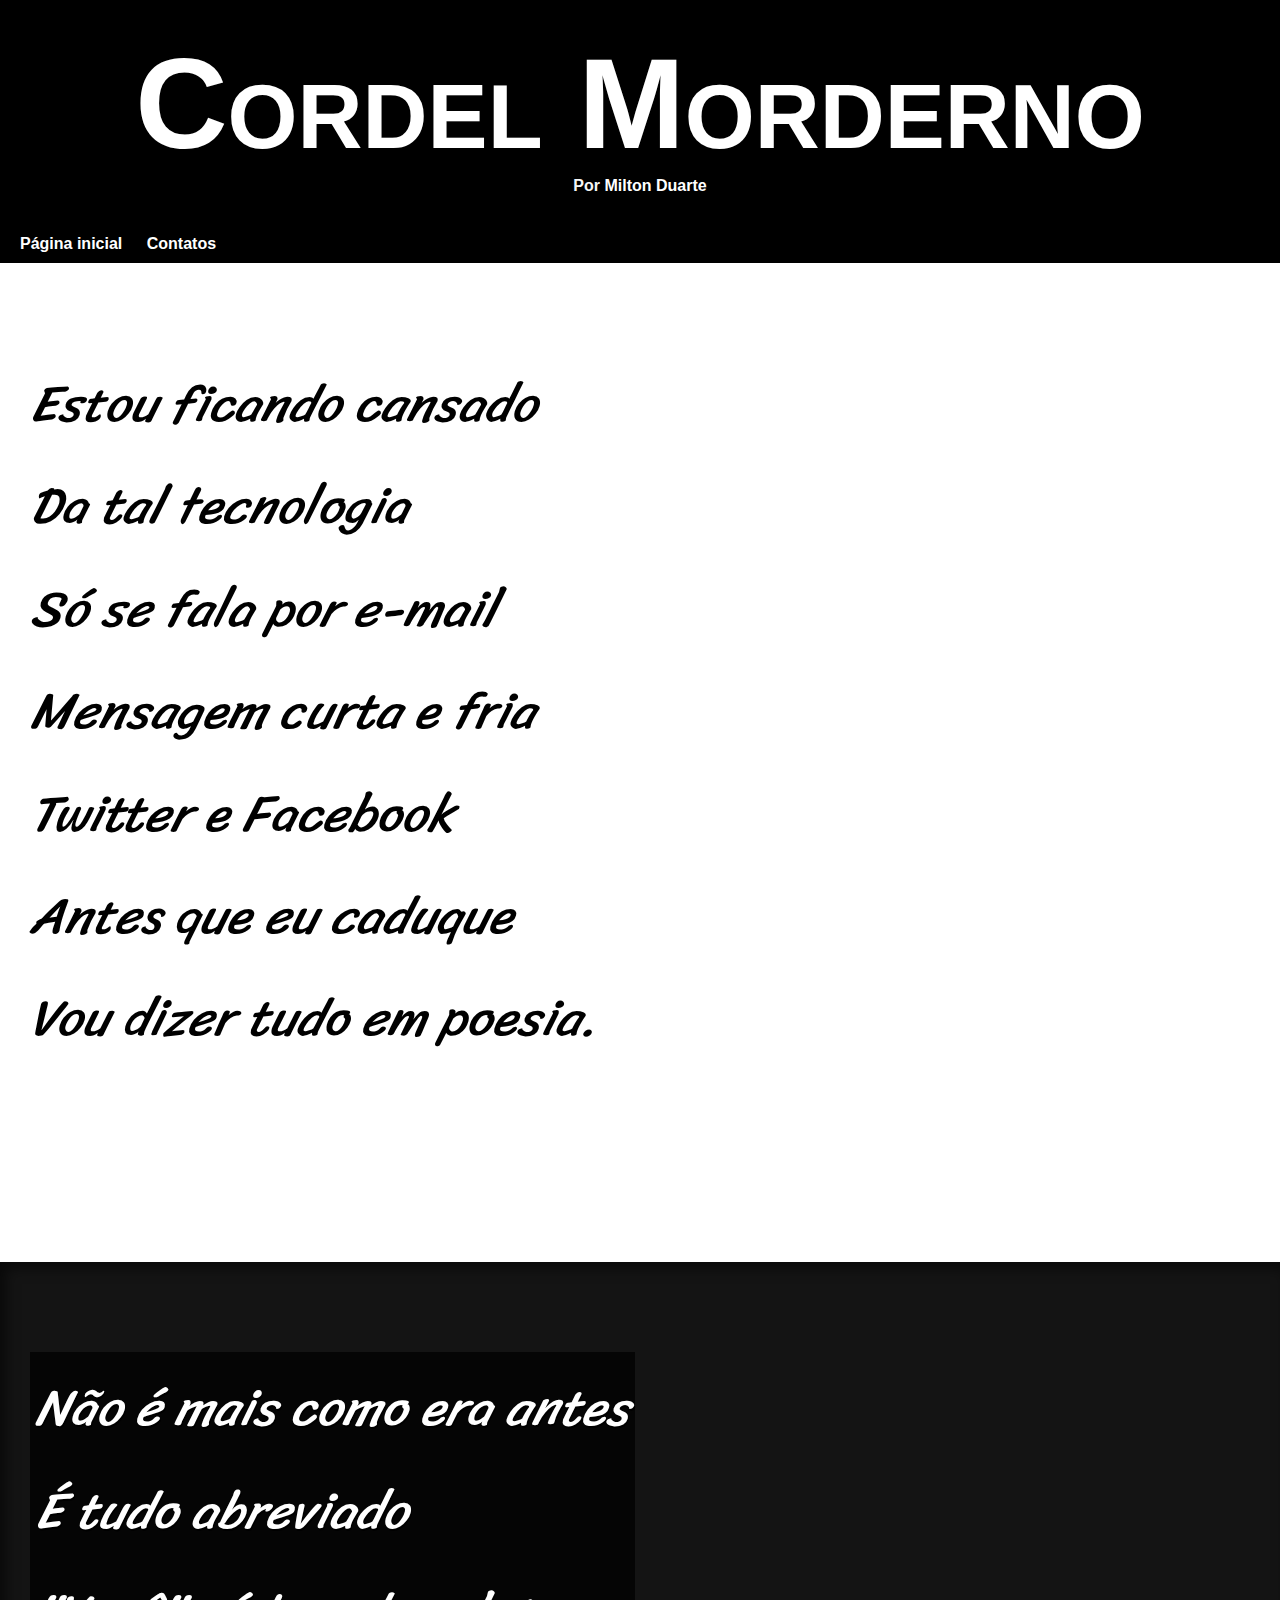
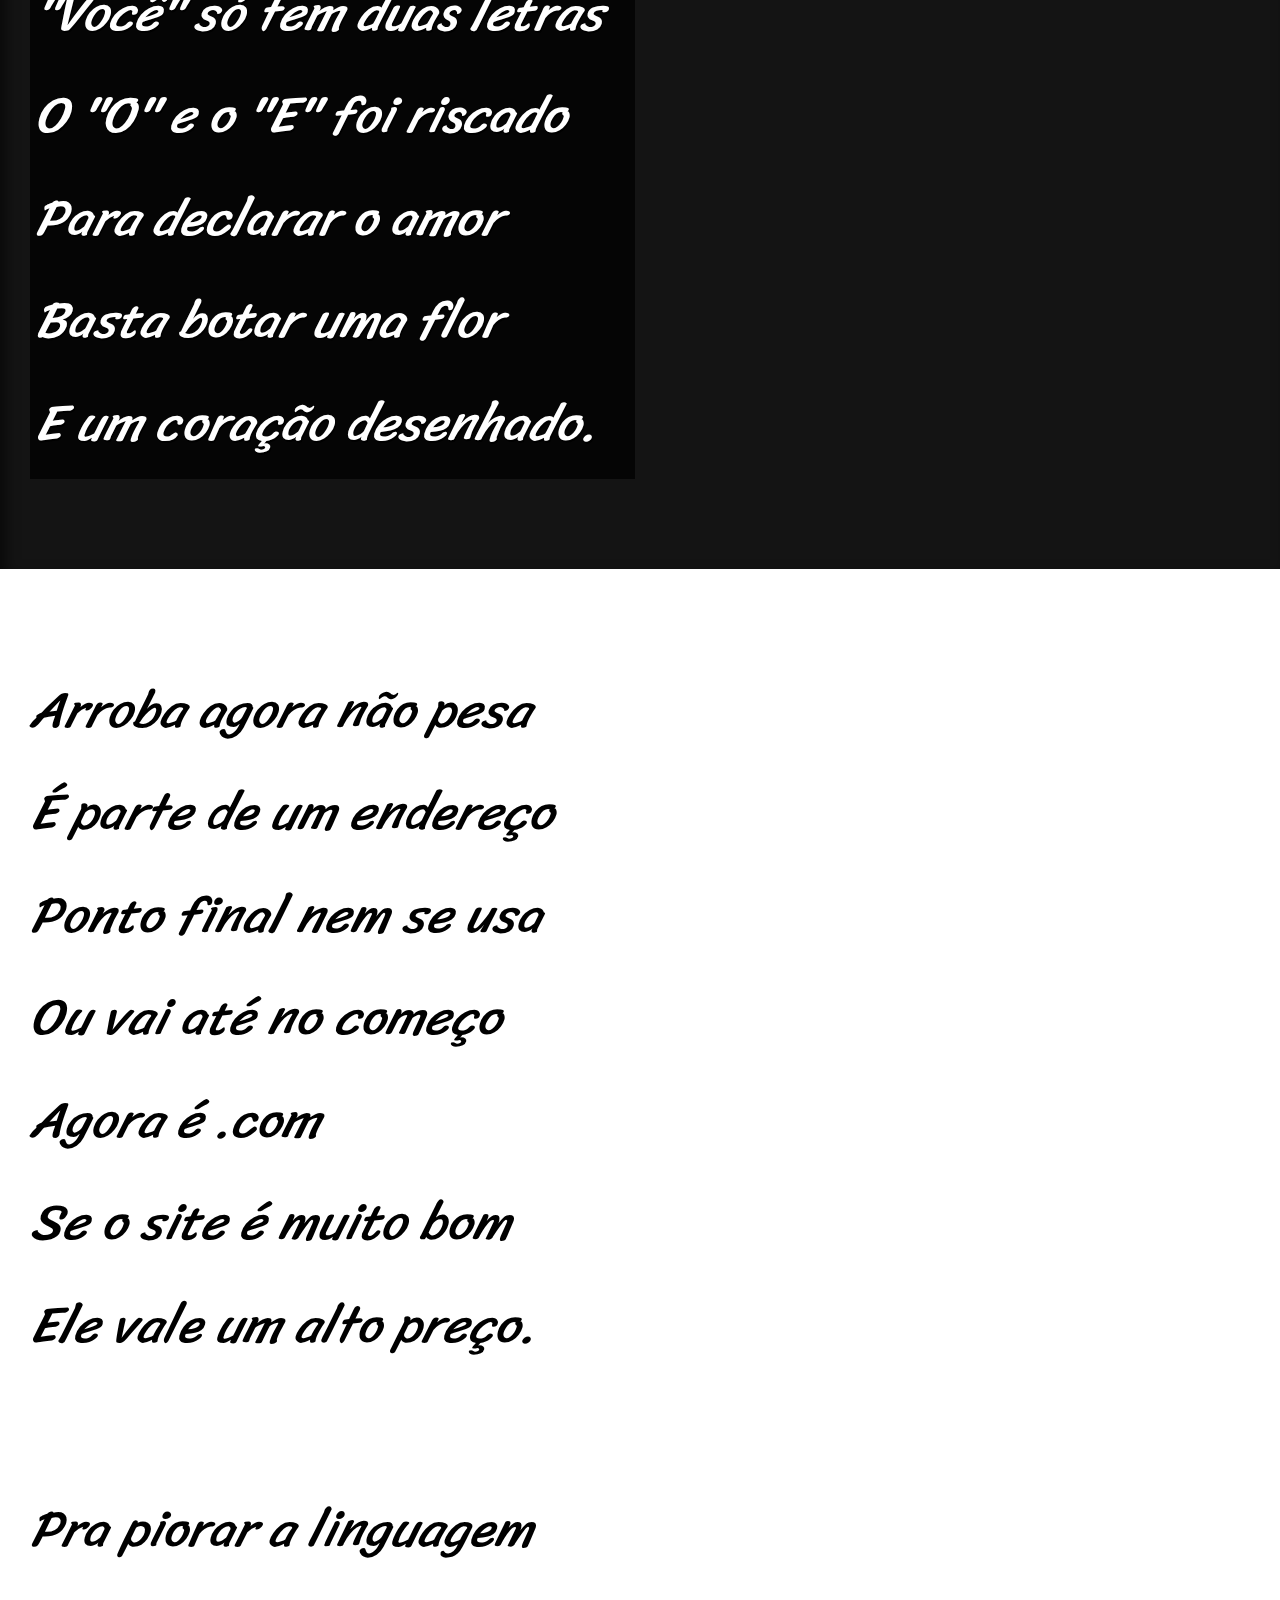
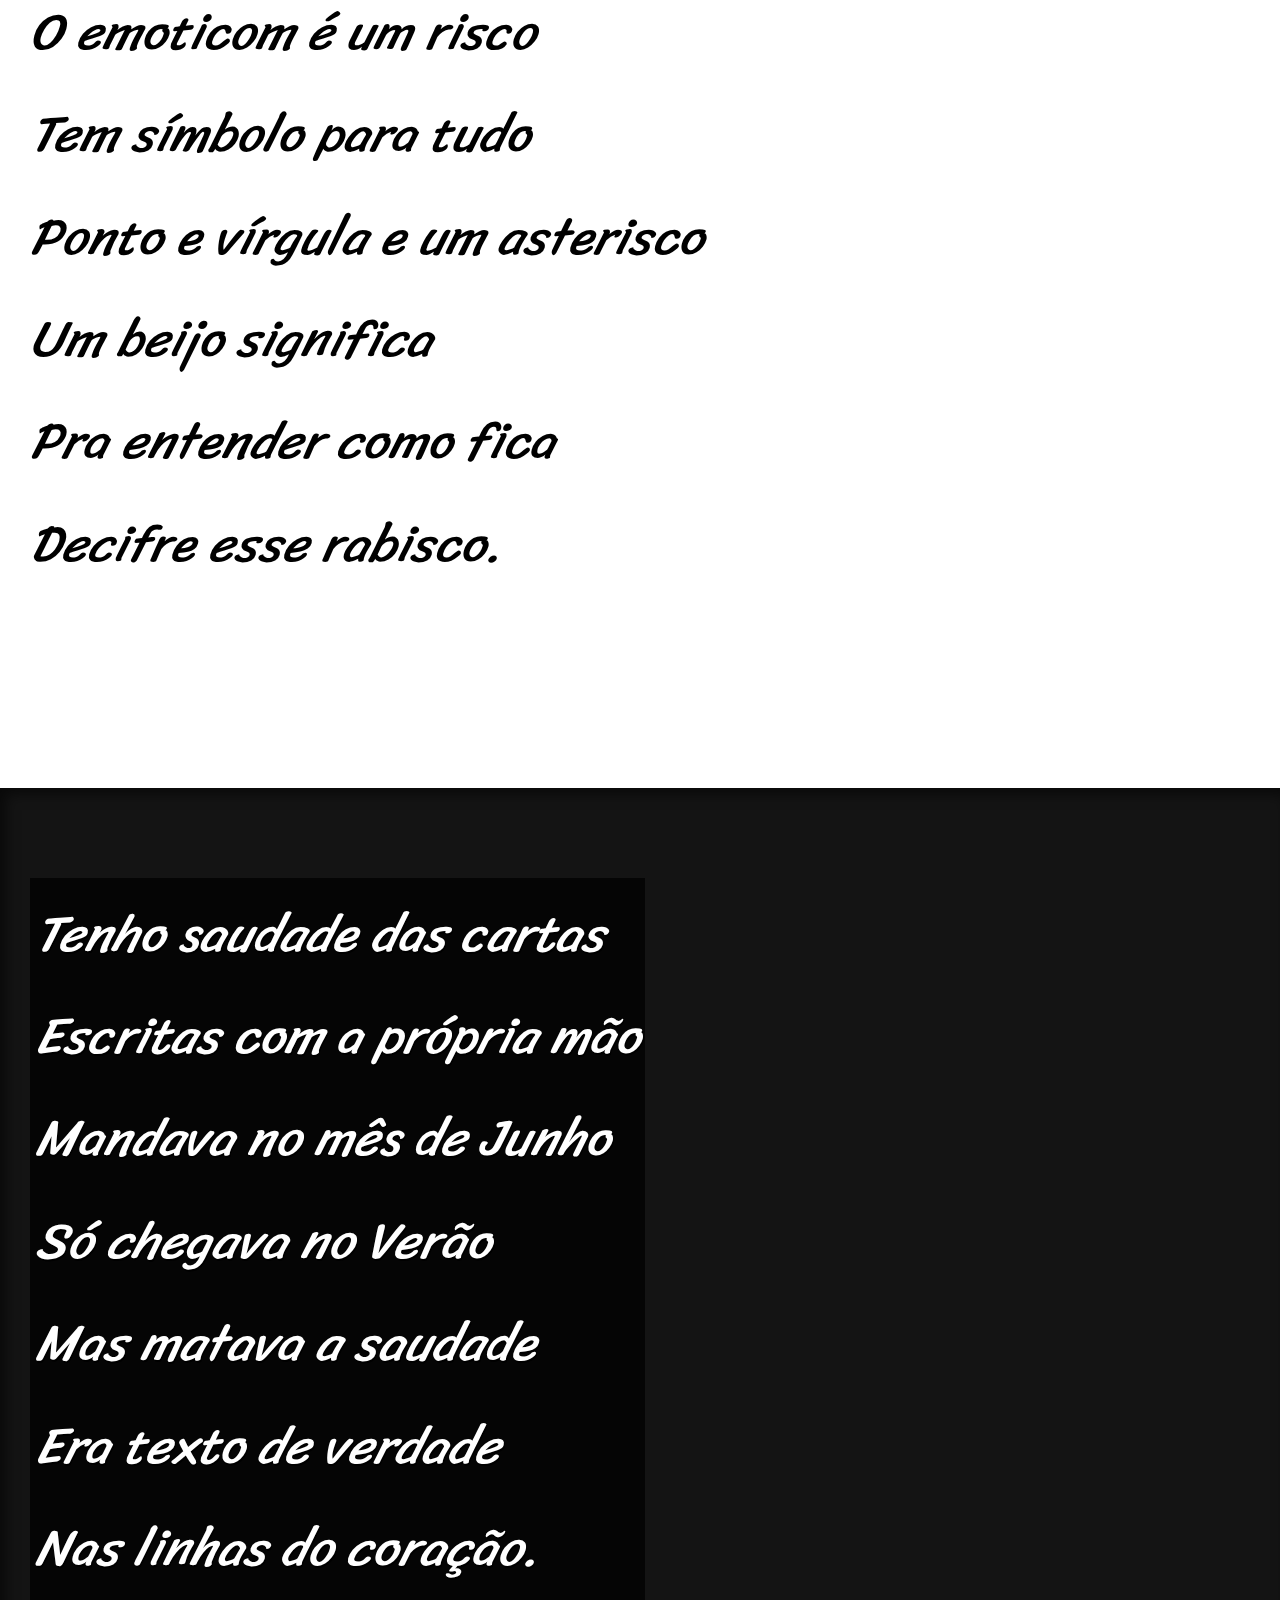
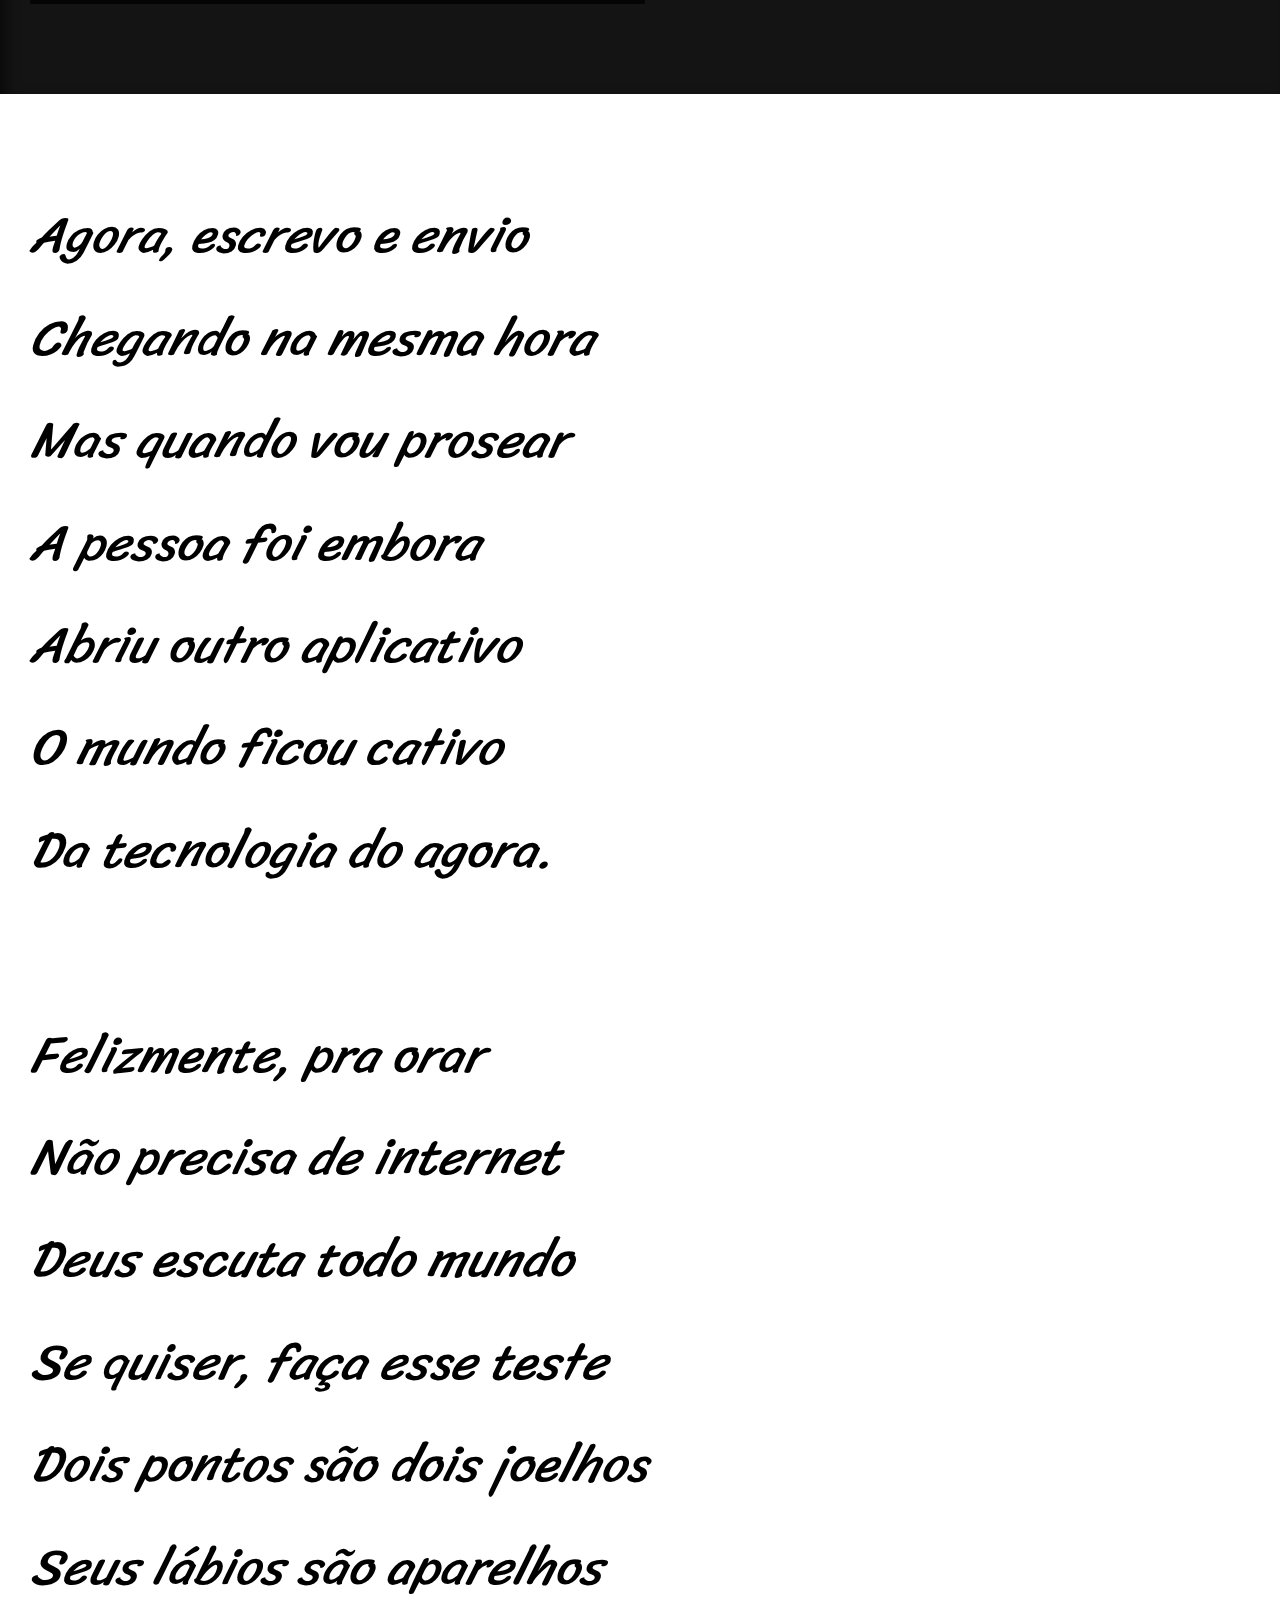
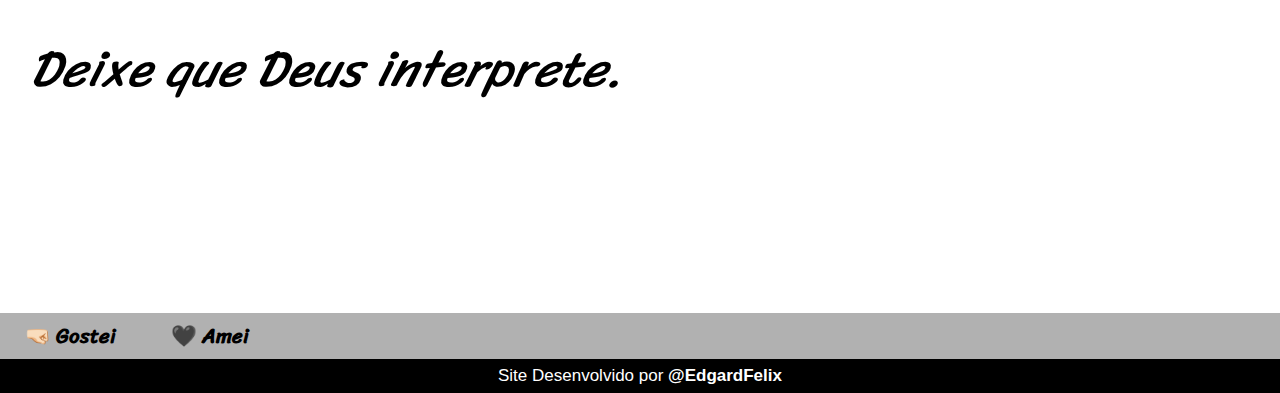
==== commit da5f76c6: "Finalização e configurações adicionais" ====
--- a/pag01.html
+++ b/pag01.html
@@ -104,17 +104,21 @@
                 Deixe que Deus interprete.
             </p>
         </section>
+
         <div class="avaliação">
             <span id="like" onclick="gostei()">
-                <svg xmlns="http://www.w3.org/2000/svg" height="48px" viewBox="0 0 24 24" width="48px" fill="#e3e3e3"><path d="M0 0h24v24H0V0z" fill="none"/><path d="M13.11 5.72l-.57 2.89c-.12.59.04 1.2.42 1.66.38.46.94.73 1.54.73H20v1.08L17.43 18H9.34c-.18 0-.34-.16-.34-.34V9.82l4.11-4.1M14 2L7.59 8.41C7.21 8.79 7 9.3 7 9.83v7.83C7 18.95 8.05 20 9.34 20h8.1c.71 0 1.36-.37 1.72-.97l2.67-6.15c.11-.25.17-.52.17-.8V11c0-1.1-.9-2-2-2h-5.5l.92-4.65c.05-.22.02-.46-.08-.66-.23-.45-.52-.86-.88-1.22L14 2zM4 9H2v11h2c.55 0 1-.45 1-1v-9c0-.55-.45-1-1-1z"/></svg> <span class="joia">Gostei</span>
+                🤜🏻 <span>Gostei</span>
             </span>
-            <span id="deslike" onclick="naoGostei()">
-                <svg xmlns="http://www.w3.org/2000/svg" height="48px" viewBox="0 0 24 24" width="48px" fill="#e3e3e3"><path d="M24 24H0V0h24v24z" fill="none"/><path d="M10.89 18.28l.57-2.89c.12-.59-.04-1.2-.42-1.66-.38-.46-.94-.73-1.54-.73H4v-1.08L6.57 6h8.09c.18 0 .34.16.34.34v7.84l-4.11 4.1M10 22l6.41-6.41c.38-.38.59-.89.59-1.42V6.34C17 5.05 15.95 4 14.66 4h-8.1c-.71 0-1.36.37-1.72.97l-2.67 6.15c-.11.25-.17.52-.17.8V13c0 1.1.9 2 2 2h5.5l-.92 4.65c-.05.22-.02.46.08.66.23.45.52.86.88 1.22L10 22zm10-7h2V4h-2c-.55 0-1 .45-1 1v9c0 .55.45 1 1 1z"/></svg> <span>Não gostei</span>
+
+            <span id="amei" onclick="amei()">
+                🖤 <span>Amei</span>
             </span>
         </div>
+
         <footer>
             Site Desenvolvido por <a href="https://github.com/dev-edgardfelix" target="_blank">@EdgardFelix</a>
         </footer>
+
         <script src="script.js"></script>
 </body>
 </html>--- a/estiloPag01.css
+++ b/estiloPag01.css
@@ -12,12 +12,12 @@
     padding: 0px;
 }
 
-html,body{
+body{
     min-height: 98vh;
     background-color: rgb(0, 0, 0);
     font-family: var(--fonte1);
+}
 
-}
 header{
     background-color: black;
     text-align: center;
@@ -26,12 +26,12 @@
     color: white;
     padding-top: 30px;
     font-variant: small-caps;
-    font-family: var(--fonte2);
     font-size: 10vw;
 }
 header > p{
     color: whitesmoke;
     padding-bottom: 30px;
+    font-weight: bold;
 }
 nav{
     background-color: black;
@@ -62,7 +62,7 @@
     padding-bottom: 10vh;
     line-height: 2em;
     padding-left: 30px;
-    font-family: var(--fonte3);
+    font-family: var(--fonte2);
     font-style: italic;
     font-size: 4vw;
 }
@@ -94,8 +94,10 @@
     text-shadow: 1px 2px 0px black;
     background-size: cover;
 }
+
 .avaliação{
-    background-color: rgba(0, 255, 85, 0.726);
+    background-color: rgb(177, 177, 177);
+    padding: 5px;
 }
 #like{
     font-family: var(--fonte2);
@@ -109,15 +111,14 @@
     transition-duration: .2s;
     cursor: pointer;
 }
-
-#deslike{
+#amei{
     font-family: var(--fonte2);
     font-size: 1.3em;
     padding-left: 20px;
     padding-right: 30px;
     font-weight: bold;
 }
-#deslike:hover{
+#amei:hover{
     color: red;
     transition-duration: .2s;
     cursor: pointer;
